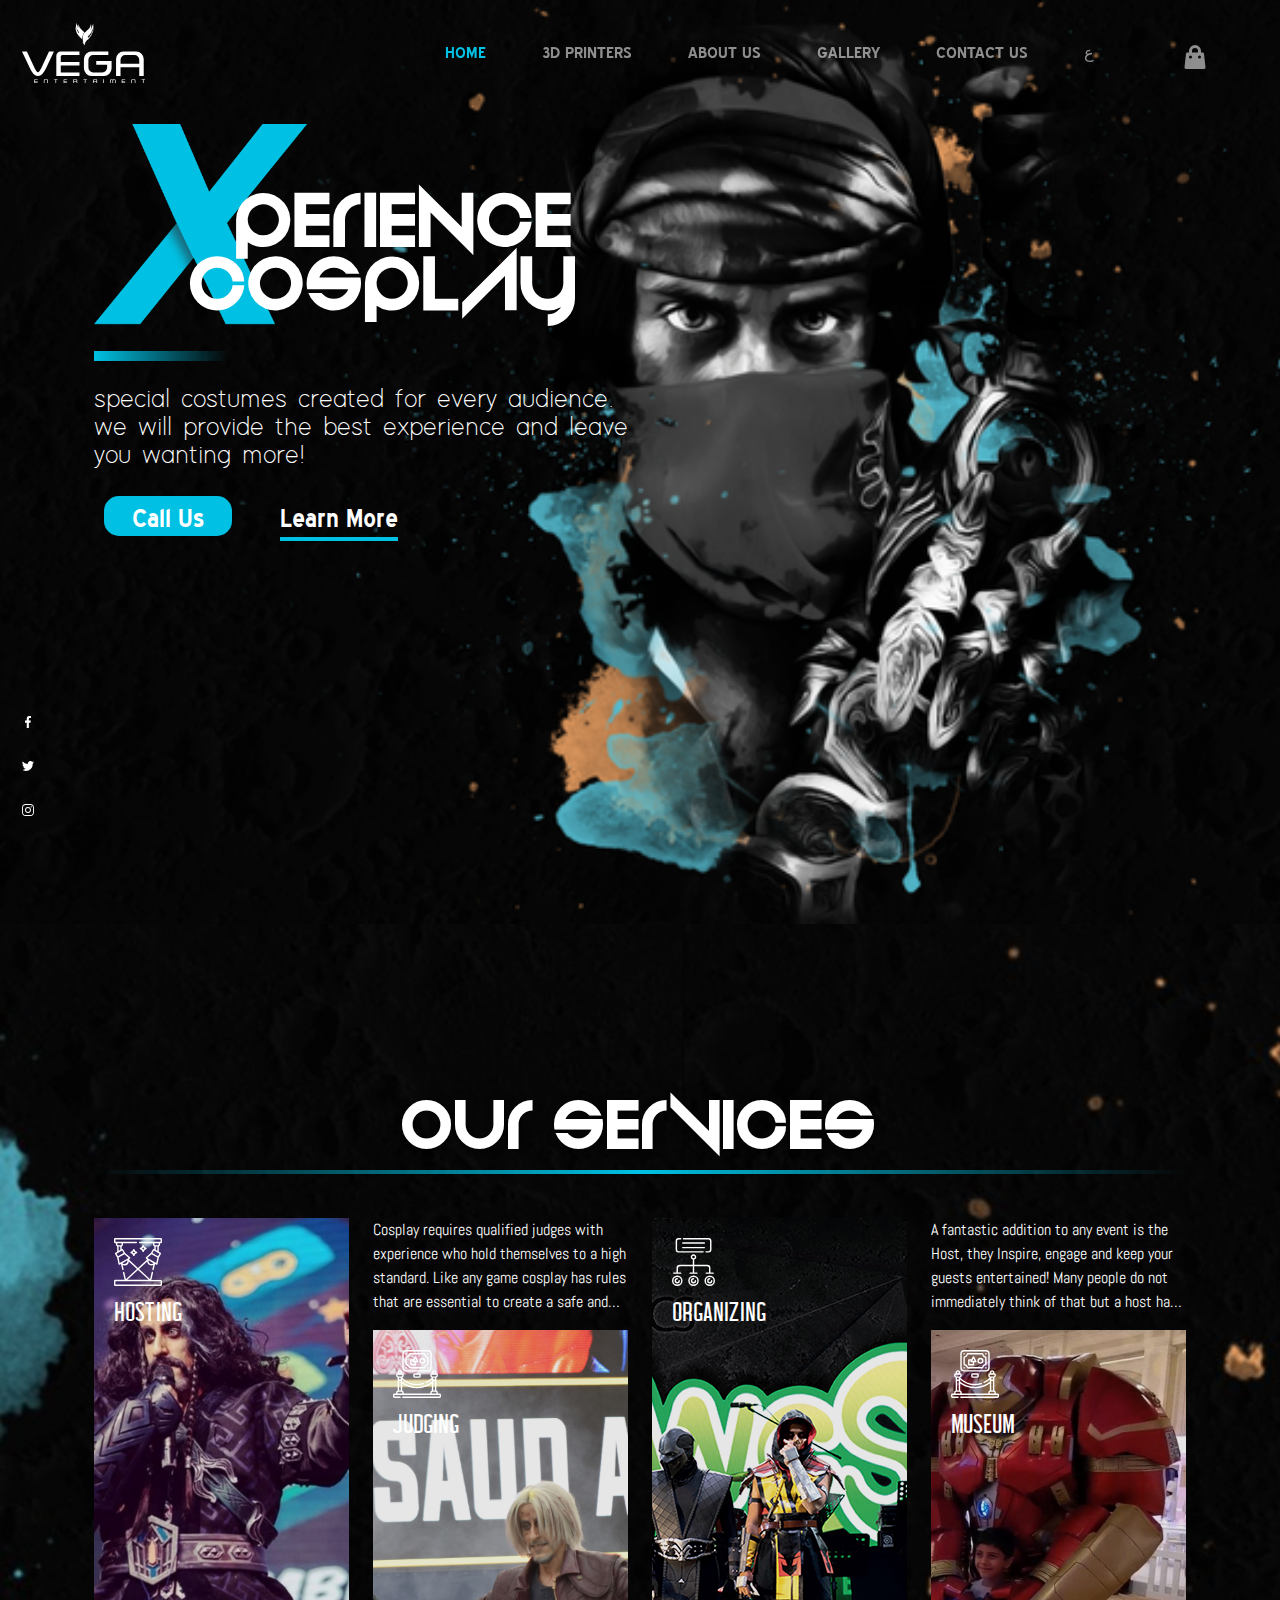
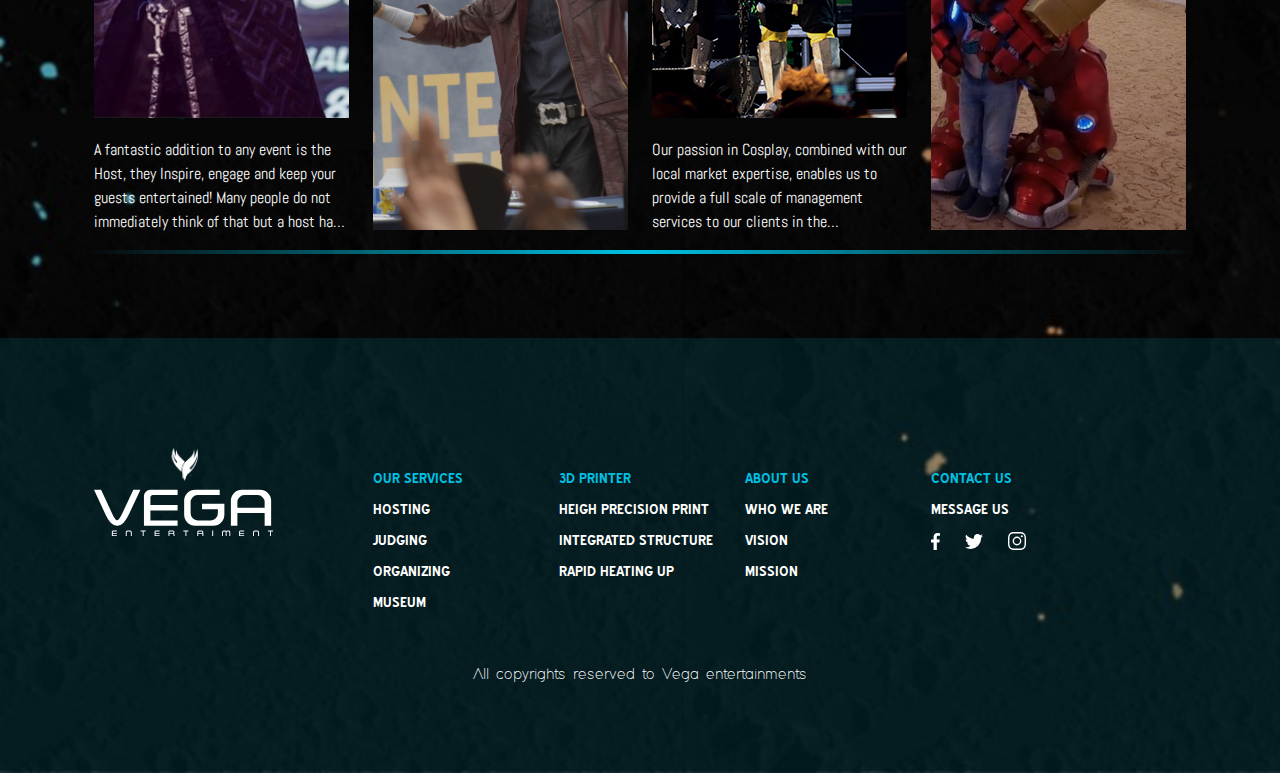
==== public/index.html @ 08ce4e53 "new updates to home page" ====
<!DOCTYPE html>
<html dir="ltr">
  <head>
    <meta charset="UTF-8" />
    <meta http-equiv="X-UA-Compatible" content="IE=edge" />
    <meta name="viewport" content="width=device-width, initial-scale=1.0" />
    <link rel="stylesheet" href="plugins/bootstrap/css/bootstrap.min.css" />
    <link rel="stylesheet" href="main.css" />
    <link rel="stylesheet" href="css/navbar.css" />
    <link rel="stylesheet" href="css/footer.css" />
    <link rel="stylesheet" href="css/home.css" />
    <title>Vega</title>
  </head>
  <body class="scrolling overflow-visible">
    <!-- <p class="test" rel="localize[title]"></p> -->
    <nav class="navbar navbar-expand-lg navbar-dark">
      <div class="container-fluid">
        <a class="navbar-brand" href="index.html">
          <img src="images/Group 75.svg" alt="Vega" />
        </a>
        <button
          class="navbar-toggler"
          type="button"
          data-bs-toggle="collapse"
          data-bs-target="#navbarNavDropdown"
          aria-controls="navbarNavDropdown"
          aria-expanded="false"
          aria-label="Toggle navigation"
        >
          <span class="navbar-toggler-icon"></span>
        </button>
        <div
          class="collapse navbar-collapse justify-content-end"
          id="navbarNavDropdown"
        >
          <ul class="navbar-nav">
            <li class="nav-item">
              <a
                rel="localize[nav.home]"
                class="nav-link active"
                aria-current="page"
                href="index.html"
                >Home</a
              >
            </li>
            <li class="nav-item">
              <a
                rel="localize[nav.printer]"
                class="nav-link"
                href="printer.html"
                >Printer</a
              >
            </li>
            <li class="nav-item">
              <a rel="localize[nav.about]" class="nav-link" href="about-us.html"
                >about</a
              >
            </li>
            <li class="nav-item">
              <a
                rel="localize[nav.gallery]"
                class="nav-link"
                href="gallery.html"
                >gallery</a
              >
            </li>
            <li class="nav-item">
              <a
                rel="localize[nav.contact]"
                class="nav-link"
                href="contact-us.html"
                >Contact us</a
              >
            </li>
            <li class="nav-item">
              <a
                rel="localize[nav.lang]"
                class="nav-link"
                onclick="toggleLang()"
                >ع</a
              >
            </li>
            <li class="nav-item">
              <div class="cart">
                <button class="cart-btn" onclick="cart.show()">
                  <span class="badge"></span>
                  <div class="icon">
                    <svg
                      xmlns="http://www.w3.org/2000/svg"
                      viewBox="0 0 20 20"
                      fill="white"
                      width="30px"
                    >
                      <path
                        fill-rule="evenodd"
                        d="M10 2a4 4 0 00-4 4v1H5a1 1 0 00-.994.89l-1 9A1 1 0 004 18h12a1 1 0 00.994-1.11l-1-9A1 1 0 0015 7h-1V6a4 4 0 00-4-4zm2 5V6a2 2 0 10-4 0v1h4zm-6 3a1 1 0 112 0 1 1 0 01-2 0zm7-1a1 1 0 100 2 1 1 0 000-2z"
                        clip-rule="evenodd"
                      />
                    </svg>
                  </div>
                </button>
                <div class="list show">
                  <ul></ul>
                </div>
              </div>
            </li>
          </ul>
        </div>
      </div>
    </nav>
    <section class="home">
      <div class="body">
        <div class="container">
          <div class="row">
            <div class="content col-md-6 col-sm-12 d-flex mt-4">
              <div class="d-flex flex-column">
                <div class="header-image">
                  <img src="images/Group 1318.svg" />
                </div>
                <p class="header-text" rel="localize[home.heroParagraph]">
                  special costumes created for every audience. we will provide
                  the best experience and leave you wanting more!
                </p>
                <div class="actions d-flex">
                  <button class="main" rel="localize[home.callUs]">
                    call us
                  </button>
                  <button class="link" rel="localize[home.learnMore]">
                    learn more
                  </button>
                </div>
              </div>
            </div>
            <div class="col-md-6 d-md-block ar-none"></div>
          </div>
        </div>
      </div>
      <div class="social d-flex flex-md-column">
        <a href="https://www.facebook.com/saud.hazzani" target="_blank">
          <img src="images/facebook (9).svg" alt="facebook" />
        </a>
        <a href="https://twitter.com/vegacosplay" target="_blank">
          <img src="images/twitter (8).svg" alt="twitter" />
        </a>
        <a href="https://www.instagram.com/vegacosplay/" target="_blank">
          <img src="images/instagram (9).svg" alt="instagram" />
        </a>
      </div>
    </section>

    <!--  -->

    <section id="services" class="services">
      <div class="container pd-t-100">
        <div class="body">
          <div class="row">
            <h1 rel="localize[services.title]" class="text-uppercase">
              OUR SERVICES
            </h1>
          </div>
          <div class="row py-4 services-grid">
            <div
              class="col-lg-3 col-md-6 col-sm-12 d-flex flex-column hosting"
              id="hosting"
            >
              <div class="service">
                <div class="header">
                  <img
                    class="main"
                    src="images/spotlight-1.svg"
                    alt="hosting"
                  />
                  <img
                    class="placeholder"
                    src="images/spotlight.svg"
                    alt="hosting"
                  />

                  <h3
                    rel="localize[services.hosting.title]"
                    class="text-uppercase"
                  >
                    hosting
                  </h3>
                </div>
              </div>
              <div class="body">
                <p rel="localize[services.hosting.body]">
                  A fantastic addition to any event is the Host, they Inspire,
                  engage and keep your guests entertained! Many people do not
                  immediately think of that but a host has practical benifts of
                  time-keeping and facilitating, they also offer advantages
                  during show delays or technical issues. On the other hand a
                  great Host will to keep the crowd excited and engaged as they
                  build suspense in anticipation for the main event.
                </p>
              </div>
            </div>
            <div
              class="
                col-lg-3 col-md-6 col-sm-12
                d-flex
                flex-column flex-md-column-reverse
                judging
              "
              id="judging"
            >
              <div class="service">
                <div class="header">
                  <img class="main" src="images/painting-1.svg" alt="judging" />
                  <img
                    class="placeholder"
                    src="images/painting.svg"
                    alt="judging"
                  />
                  <h3
                    rel="localize[services.judging.title]"
                    class="text-uppercase"
                  >
                    JUDGING
                  </h3>
                </div>
              </div>
              <div class="body">
                <p rel="localize[services.judging.body]">
                  Cosplay requires qualified judges with experience who hold
                  themselves to a high standard. Like any game cosplay has rules
                  that are essential to create a safe and fair atmosphere during
                  competitions, this will help inspire passion to a generation
                  of Cosplayers and fans who honor the game and enjoy it
                </p>
              </div>
            </div>
            <div
              class="col-lg-3 col-md-6 col-sm-12 d-flex flex-column organizing"
              id="organizing"
            >
              <div class="service">
                <div class="header">
                  <img
                    class="main"
                    src="images/structure-1.svg"
                    alt="organizing"
                  />
                  <img
                    class="placeholder"
                    src="images/structure.svg"
                    alt="organizing"
                  />
                  <h3
                    rel="localize[services.organizing.title]"
                    class="text-uppercase"
                  >
                    organizing
                  </h3>
                </div>
              </div>
              <div class="body">
                <p rel="localize[services.organizing.body]">
                  Our passion in Cosplay, combined with our local market
                  expertise, enables us to provide a full scale of management
                  services to our clients in the entertainment industry From
                  event planning , or stage production VE team will to handle
                  every logistical element of your event , and serve as the
                  conceptual and visual event designer to handle all stage
                  aspects. Therefore, we handle and orchestrate the planning,
                  production and design elements.
                </p>
              </div>
            </div>
            <div
              class="
                col-lg-3 col-md-6 col-sm-12
                d-flex
                flex-column flex-md-column-reverse
                museum
              "
              id="museum"
            >
              <div class="service">
                <div class="header">
                  <img class="main" src="images/painting-1.svg" alt="museum" />
                  <img
                    class="placeholder"
                    src="images/painting.svg"
                    alt="museum"
                  />
                  <h3
                    rel="localize[services.museum.title]"
                    class="text-uppercase"
                  >
                    museum
                  </h3>
                </div>
              </div>
              <div class="body">
                <p rel="localize[services.museum.body]">
                  A fantastic addition to any event is the Host, they Inspire,
                  engage and keep your guests entertained! Many people do not
                  immediately think of that but a host has practical benifts of
                  time-keeping and facilitating, they also offer advantages
                  during show delays or technical issues. On the other hand a
                  great Host will to keep the crowd excited and engaged as they
                  build suspense in anticipation for the main event.
                </p>
              </div>
            </div>
          </div>
        </div>
      </div>
    </section>

    <!--  -->

    <footer>
      <div class="container">
        <div class="row">
          <div class="col-md-3 col-sm-6" style="z-index: 2">
            <img src="images/Group 75.svg" alt="vega" />
          </div>
          <div class="col-md-2 col-sm-6">
            <div class="d-flex flex-column">
              <a
                rel="localize[footer.services]"
                class="header"
                href="/index.html#services"
                >services</a
              >
              <a rel="localize[footer.hosting]" href="/index.html#hosting"
                >hosting</a
              >
              <a rel="localize[footer.judging]" href="/index.html#judging"
                >judging</a
              >
              <a rel="localize[footer.organizing]" href="/index.html#organizing"
                >organizing</a
              >
              <a rel="localize[footer.museum]" href="/index.html#museum"
                >museum</a
              >
            </div>
          </div>
          <div class="col-md-2 col-sm-6">
            <div class="d-flex flex-column">
              <a
                rel="localize[footer.printer]"
                class="header"
                href="/printer.html"
                >printer</a
              >
              <a rel="localize[footer.printerHd]" href="/printer.html#print"
                >print</a
              >
              <a
                rel="localize[footer.integrated]"
                href="/printer.html#structure"
                >integrated structure</a
              >
              <a rel="localize[footer.rapid]" href="/printer.html#heating"
                >rapid heating up</a
              >
            </div>
          </div>
          <div class="col-md-2 col-sm-6">
            <div class="d-flex flex-column">
              <a
                rel="localize[footer.about]"
                class="header"
                href="/about-us.html"
                >about us</a
              >
              <a rel="localize[footer.whoWeAre]" href="/about-us.html#who"
                >who we are</a
              >
              <a rel="localize[footer.vision]" href="/about-us.html#vision"
                >vision</a
              >
              <a rel="localize[footer.mission]" href="/about-us.html#mission"
                >mission</a
              >
            </div>
          </div>
          <div class="col-md-2 col-sm-6">
            <div class="d-flex flex-column">
              <a
                rel="localize[footer.contact]"
                class="header"
                href="/contact-us.html"
                >contact</a
              >
              <a rel="localize[footer.message]" href="/contact-us.html#message"
                >message</a
              >
              <div class="social d-flex">
                <a href="https://www.facebook.com/saud.hazzani" target="_blank">
                  <img src="images/facebook (9).svg" alt="facebook" />
                </a>
                <a href="https://twitter.com/vegacosplay" target="_blank">
                  <img src="images/twitter (8).svg" alt="twitter" />
                </a>
                <a
                  href="https://www.instagram.com/vegacosplay/"
                  target="_blank"
                >
                  <img src="images/instagram (9).svg" alt="instagram" />
                </a>
              </div>
            </div>
          </div>
        </div>
        <div class="row copytight">
          <p rel="localize[footer.copyrights]">
            All copyright reserved to Vega entertainments
          </p>
        </div>
      </div>
    </footer>
    <script src="plugins/bootstrap/js/bootstrap.min.js"></script>
    <script src="plugins/jquery/js/jquery.min.js"></script>
    <script src="plugins/jquery/js/jquery.localize.min.js"></script>
    <script src="main.js"></script>
    <script src="javascript/cart.js"></script>
    <script src="javascript/contact.js"></script>
  </body>
</html>
---- public/main.css ----
@font-face {
  font-family: "babyBlue";
  src: url(fonts/baby_blues/Baby\ Blues.otf);
}
@font-face {
  font-family: "a-space";
  src: url(fonts/a_space/A-Space\ Regular\ Demo.otf);
}
@font-face {
  font-family: "adam";
  src: url(fonts/adam/Adam-Medium.ttf);
}
@font-face {
  font-family: "adam-bold";
  src: url(fonts/adam/Adam-Bold.ttf);
}

@font-face {
  font-family: "bustan";
  src: url(fonts/bustan-bold.ttf);
}

@font-face {
  font-family: "pfdin";
  src: url(fonts/pfdintextuniversal-regular.otf);
}

@font-face {
  font-family: "atie";
  src: url(fonts/And_Then_It_Ends.otf);
}

@font-face {
  font-family: "atie";
  src: url(fonts/And_Then_It_Ends.otf);
}

@font-face {
  font-family: "bhigh";
  src: url(fonts/blue_highway/blue\ highway\ bd.ttf);
}

@font-face {
  font-family: "abel";
  src: url(fonts/Abel-Regular.ttf);
}

:root {
  --primary: #00c1e3;
  --primary05: #00c1e31e;
  --primary00: #00c1e300;
  --surface: #000000;
  --onSurface: #ffffffbf;
  --onSurface2: #ffffffff;
  --mark: #fcac6a;
}
* {
  max-width: 100%;
}
body {
  background: url("./images/Group\ 139.jpg");
  background-size: cover;
  color: white;
  font-family: "adam";
  overflow-x: hidden;
  scroll-padding-top: 100px;
}

[dir="rtl"] body {
  font-family: "pfdin";
}

a,
a:hover {
  color: var(--onSurface);
}
.active {
  color: var(--primary) !important;
}
h1,
h2,
h3,
h4,
h5,
h6 {
  text-transform: uppercase;
}
.btn-primary {
  background-color: var(--primary) !important;
  color: var(--surface) !important;
}
.p {
  font-size: 18px;
}
input,
textarea {
  border-radius: 0 !important;
  outline: none !important;
  border: 2px solid var(--primary) !important;
  background-color: transparent !important;
  color: var(--onSurface) !important;
  padding: 5px;
}
.form-control:focus {
  box-shadow: none !important;
}
button {
  border: none !important;
  height: 40px !important;
  font-family: "adam-bold";
}
[dir="rtl"] button {
  font-family: "pfdin";
}

.pd-t-100 {
  padding-top: 100px;
}
.background {
  height: 100%;
  width: 100vw;
  position: absolute;
}
.background::after {
  content: "";
  position: absolute;
  left: 0;
  top: 0;
  width: 100%;
  height: 100%;
  z-index: 2;
}
.background.overlay::after {
  background-color: rgba(0, 0, 0, 0.7);
}
.background.overlay-dark::after {
  background-color: rgba(0, 0, 0, 0.95);
}
.background.overlay-light::after {
  background-color: rgba(0, 0, 0, 0.5);
}
.background .background-img {
  width: 100%;
  height: 100%;
  object-fit: cover;
  z-index: 1;
}

.solid {
  background-color: var(--surface) !important;
}
a {
  cursor: pointer;
}

html[dir="rtl"] .rtl-image {
  transform: rotatey(180deg);
}

.row {
  margin: 0 auto;
}

[dir="ltr"] .en-none {
  display: none !important;
}

[dir="rtl"] .ar-none {
  display: none !important;
}

/* #instafeed {
  --bs-gutter-x: 1.5rem;
  --bs-gutter-y: 0;
  display: flex;
  flex-wrap: wrap;
}

#instafeed > * {
  flex-shrink: 0;
  width: 100%;
  max-width: 100%;
  padding-right: calc(var(--bs-gutter-x) / 2);
  padding-left: calc(var(--bs-gutter-x) / 2);
  margin-top: var(--bs-gutter-y);
} */

button {
  color: white;
  text-transform: capitalize;
  padding: 5px 28px;
  font-size: 24px;
  margin: 10px;
  font-family: "bhigh";
}

@media screen and (max-width: 768px) {
  button {
    color: white;
    text-transform: capitalize;
    padding: 5px 14px;
    font-size: 24px;
    margin: 0 4px;
  }
}

button.main {
  background-color: var(--primary);
  border-radius: 15px;
}

button.link {
  background-color: transparent;
}

button.link::after {
  content: "";
  display: block;
  width: 100%;
  height: 4px;
  background: var(--primary);
}
---- public/css/navbar.css ----
.navbar {
  position: fixed !important;
  left: 0;
  width: 100%;
  background-color: transparent;
  position: relative;
  z-index: 99999;
}
@media (max-width: 991px) {
  .navbar {
    background-color: var(--surface);
  }
}
.navbar img {
  height: 80px;
  width: 180px;
  object-fit: contain;
  object-position: left;
  padding: 10px;
}
.navbar .nav-item {
  text-transform: uppercase;
  font-family: "bhigh";
  margin: 0 20px;
  display: flex;
  justify-content: center;
  align-items: center;
}
[dir="rtl"] .navbar .nav-item {
  font-family: "pfdin";
}

button.cart-btn {
  background: none;
}

/* cart button */
.cart .cart-btn {
  position: relative;
}
.cart .cart-btn .icon {
  opacity: 0.55;
}
.cart .cart-btn .icon:hover {
  opacity: 0.75;
}
.cart .cart-btn span.badge {
  background-color: var(--primary);
  position: absolute;
  top: 0;
  right: -5px;
}

/* list */
.cart .list {
  visibility: hidden;
  opacity: 0;
  position: absolute;
  top: 80px;
  right: 25px;
  display: flex;
  flex-direction: column;
}
.cart .list.show {
  visibility: visible;
  opacity: 1;
}
.cart .list ul {
  list-style-type: none;
  padding: 0;
  margin: 0;
  border-radius: 5px;
  overflow: hidden;
}
.cart .list ul li.item {
  background-color: var(--primary);
  padding: 2px 25px;
  display: flex;
  align-items: center;
  justify-content: space-between;
  cursor: default;
}
.cart .list ul li.item:hover {
  background-color: var(--mark);
}
.cart .list ul li.item p {
  margin: 0;
}
.cart .list ul li.item .remove {
  background: none;
  padding: 0;
  color: white;
  margin-left: 20px;
}
.cart .list ul li.item.checkout {
  background-color: white;
}
.cart .list button.checkout {
  color: var(--mark);
  background: none;
  width: 100%;
}
---- public/css/footer.css ----
footer {
  position: relative;
  min-height: 300px;
  padding: 30px 0;
}
footer .background-img {
  object-position: right bottom;
}
footer a {
  color: var(--onSurface2);
  text-transform: uppercase;
  font-size: 14px;
  z-index: 9;
  font-family: "bhigh";
  font-weight: 400;
  text-decoration: none;
  margin-bottom: 10px;
}
[dir="rtl"] footer a {
  font-family: "pfdin";
}
footer a:hover {
  color: var(--onSurface2);
  text-decoration: underline;
}
footer .header,
footer .header:hover {
  color: var(--primary);
  margin-top: 20px;
}

footer .social > * {
  margin-right: 25px;
}

footer {
  display: flex;
  flex-direction: column;
  background-color: var(--primary05);
}

footer .container {
  margin-top: 80px;
}

footer .copytight {
  margin: 40px 0;
}
footer .copytight p {
  text-align: center;
}
---- public/css/home.css ----
/* ********************************************************** */

section.home {
  position: relative;
  min-height: 100vh;
  background-image: url(../images/homebg.png);
  background-position-x: -150px;
  background-size: cover;
  background-position-y: center;
  background-position-x: 46%;
  background-repeat: no-repeat;
}

section.home .body {
  padding-top: 100px;
  position: relative;
  z-index: 3;
}

section.home .body .content {
  min-height: calc(100vh - 100px);
}

section.home .body .home-person {
  height: calc(100vh - 100px);
  object-fit: cover;
}

section.home .body h1 {
  color: white;
  font-family: "atie";
  text-transform: uppercase;
  font-size: 28px;
  margin-bottom: 20px;
}

[dir="rtl"] section.home .body h1 {
  font-family: "bustan";
}

@media (min-width: 768px) {
  section.home .body h1 {
    font-size: 38px;
  }
}

@media (min-width: 1400px) {
  section.home .body h1 {
    font-size: 72px;
  }
}

.input-group-append .input-group-append {
  padding: 15px;
  height: auto !important;
  line-height: 1 !important;
}

section.home .social {
  position: absolute;
  bottom: 10%;
  left: var(--bs-gutter-x, 0.75rem);
  z-index: 4;
}

section.home .social a {
  margin: 10px;
}

section.home .social img {
  width: 12px;
  height: 12px;
  object-fit: contain;
  /* padding: 10px 0; */
}

section.home .gotoNext {
  z-index: 2;
  margin: 0 auto;
  display: flex;
  position: absolute;
  bottom: 0;
  left: 0;
  right: 0;
  display: flex;
  align-items: center;
  flex-flow: column;
  z-index: 4;
  cursor: pointer;
  margin-bottom: 0px;
}

section.home .gotoNext h5 {
  font-family: "adam-bold";
  text-transform: uppercase;
  font-size: 20px;
  font-weight: 400;
  color: var(--onSurface2);
  margin-bottom: 0px;
}

[dir="rtl"] section.home .gotoNext h5 {
  font-family: "pfdin";
}

section.home .gotoNext img {
  width: 48px;
  object-fit: contain;
}

/* ************************************************************* */

section.services {
  position: relative;
  /* min-height: 150vh; */
  /* background-image: url("../images/Group\ 139.jpg");
  background-size: cover;
  background-position: center;
  background-repeat: no-repeat; */
}

section.services .body {
  z-index: 4;
  position: relative;
}

section.services .body h1 {
  color: var(--onSurface2);
  font-family: "atie";
  text-transform: uppercase;
  font-size: 38px;
  margin-bottom: 20px;
  text-shadow: 2px 0px 8px rgb(0 0 0 / 60%);
  text-align: center;
}
section.services .body h1::after {
  content: "";
  display: block;
  width: 100%;
  height: 4px;
  background: var(--primary);
  background: linear-gradient(
    90deg,
    var(--primary00) 0%,
    var(--primary) 50%,
    var(--primary00) 100%
  );
}

[dir="rtl"] section.services .body h1 {
  font-family: "bustan";
}

@media (min-width: 768px) {
  section.services .body h1 {
    font-size: 72px;
  }
}

@media (min-width: 1400px) {
  section.services .body h1 {
    font-size: 100px;
  }
}

section.services .service {
  padding: 20px;
  position: relative;
  height: 500px;
  margin-bottom: 20px;
  background-color: black;
  display: flex;
  flex-direction: column;
  justify-content: space-between;
}

section.services .service .header {
  z-index: 2;
  position: relative;
}

section.services .hosting .service::before {
  background-image: url("../images/hosting.png");
  opacity: 0.9;
}

/*  */

section.services .judging .service::before {
  background-image: url("../images/Judging.JPG");
  opacity: 0.9;
}

/*  */

section.services .organizing .service::before {
  background-image: url("../images/organizing.png");
  opacity: 0.9;
}

/*  */

section.services .museum .service::before {
  background-image: url("../images/museum.jpeg");
  background-position-x: right;
  opacity: 0.9;
}

/*  */

section.services .service::before {
  background-position: center;
  background-repeat: no-repeat;
  background-size: cover;
}

section.services .service::before {
  transition: all 0.5s ease;
  content: "";
  position: absolute;
  opacity: 0.95;
  height: 100%;
  width: 100%;
  top: 0;
  left: 0;
}

/*  */

section.services .service p {
  line-height: 1.25;
  overflow: hidden;
  font-weight: 600;
}
[dir="rtl"] section.services .service p {
  font-weight: normal;
}

section.services .service a {
  color: white;
  text-decoration: underline;
  text-transform: uppercase;
  padding: 0 !important;
  font-weight: 600;
}

section.services .service h3 {
  margin-top: 10px;
  font-family: "babyBlue";
  text-transform: uppercase;
}
[dir="rtl"] section.services .service h3 {
  font-family: "pfdin";
}
section.services .service:hover .placeholder {
  display: block;
}

section.services .service:hover .main {
  display: none;
}

section.services .service .placeholder {
  display: none;
}

section.services .service:hover h3 {
  color: var(--primary);
}

/*Toggle scroll*/
.overflow-hidden {
  overflow-y: hidden;
}

.overflow-visible {
  overflow-y: visible;
}

body {
  overflow-y: hidden;
}

/*  */

@-webkit-keyframes ani-mouse {
  0% {
    opacity: 1;
    top: 29%;
  }

  15% {
    opacity: 1;
    top: 50%;
  }

  50% {
    opacity: 0;
    top: 50%;
  }

  100% {
    opacity: 0;
    top: 29%;
  }
}

@-moz-keyframes ani-mouse {
  0% {
    opacity: 1;
    top: 29%;
  }

  15% {
    opacity: 1;
    top: 50%;
  }

  50% {
    opacity: 0;
    top: 50%;
  }

  100% {
    opacity: 0;
    top: 29%;
  }
}

@keyframes ani-mouse {
  0% {
    opacity: 1;
    top: 29%;
  }

  15% {
    opacity: 1;
    top: 50%;
  }

  50% {
    opacity: 0;
    top: 50%;
  }

  100% {
    opacity: 0;
    top: 29%;
  }
}

.scroll-btn {
  display: block;
  text-align: center;
}

.scroll-btn > * {
  display: inline-block;
  line-height: 18px;
  font-size: 13px;
  font-weight: normal;
  color: #7f8c8d;
  color: #ffffff;
  font-family: "proxima-nova", "Helvetica Neue", Helvetica, Arial, sans-serif;
  letter-spacing: 2px;
}

.scroll-btn > *:hover,
.scroll-btn > *:focus,
.scroll-btn > *.active {
  color: #ffffff;
}

.scroll-btn > *:hover,
.scroll-btn > *:focus,
.scroll-btn > *:active,
.scroll-btn > *.active {
  opacity: 0.8;
  filter: alpha(opacity=80);
}

.scroll-btn .mouse {
  position: relative;
  display: block;
  width: 35px;
  height: 55px;
  margin: 0 auto 5px;
  -webkit-box-sizing: border-box;
  -moz-box-sizing: border-box;
  box-sizing: border-box;
  border: 3px solid white;
  border-radius: 23px;
}

.scroll-btn .mouse > * {
  position: absolute;
  display: block;
  top: 29%;
  left: 50%;
  width: 8px;
  height: 8px;
  margin: -4px 0 0 -4px;
  background: white;
  border-radius: 50%;
  -webkit-animation: ani-mouse 2.5s linear infinite;
  -moz-animation: ani-mouse 2.5s linear infinite;
  animation: ani-mouse 2.5s linear infinite;
}

.scroll-btn p {
  margin-bottom: 0px;
}

.home .input-group > .form-control,
.home .input-group > .form-select {
  flex: 1 1 auto;
}

.home form p {
  margin-bottom: 5px;
  font-size: 18px;
  font-weight: 600;
}

.header-image img {
  width: 90%;
}

.header-image::after {
  content: "";
  display: block;
  width: 25%;
  height: 10px;
  margin: 25px 0;
  background: linear-gradient(to right, var(--primary), var(--primary00));
}

.header-text {
  font-size: 26px;
  line-height: normal;
}

@media (max-width: 768px) {
  .flex-end-xs {
    align-items: flex-end;
  }

  .left-header {
    text-align: left;
  }

  .justify-content-end-xs {
    justify-content: flex-end;
  }
}

.services {
  padding: 60px 0;
}

.services-grid::after {
  content: "";
  display: block;
  width: 100%;
  height: 4px;
  background: var(--primary);
  background: linear-gradient(
    90deg,
    var(--primary00) 0%,
    var(--primary) 50%,
    var(--primary00) 100%
  );
}

section.services .body p {
  overflow: hidden;
  text-overflow: ellipsis;
  display: -webkit-box;
  -webkit-line-clamp: 4;
  -webkit-box-orient: vertical;
  font-family: "abel";
}

[dir="rtl"] section.services .body p {
  font-family: "pfdin";
}
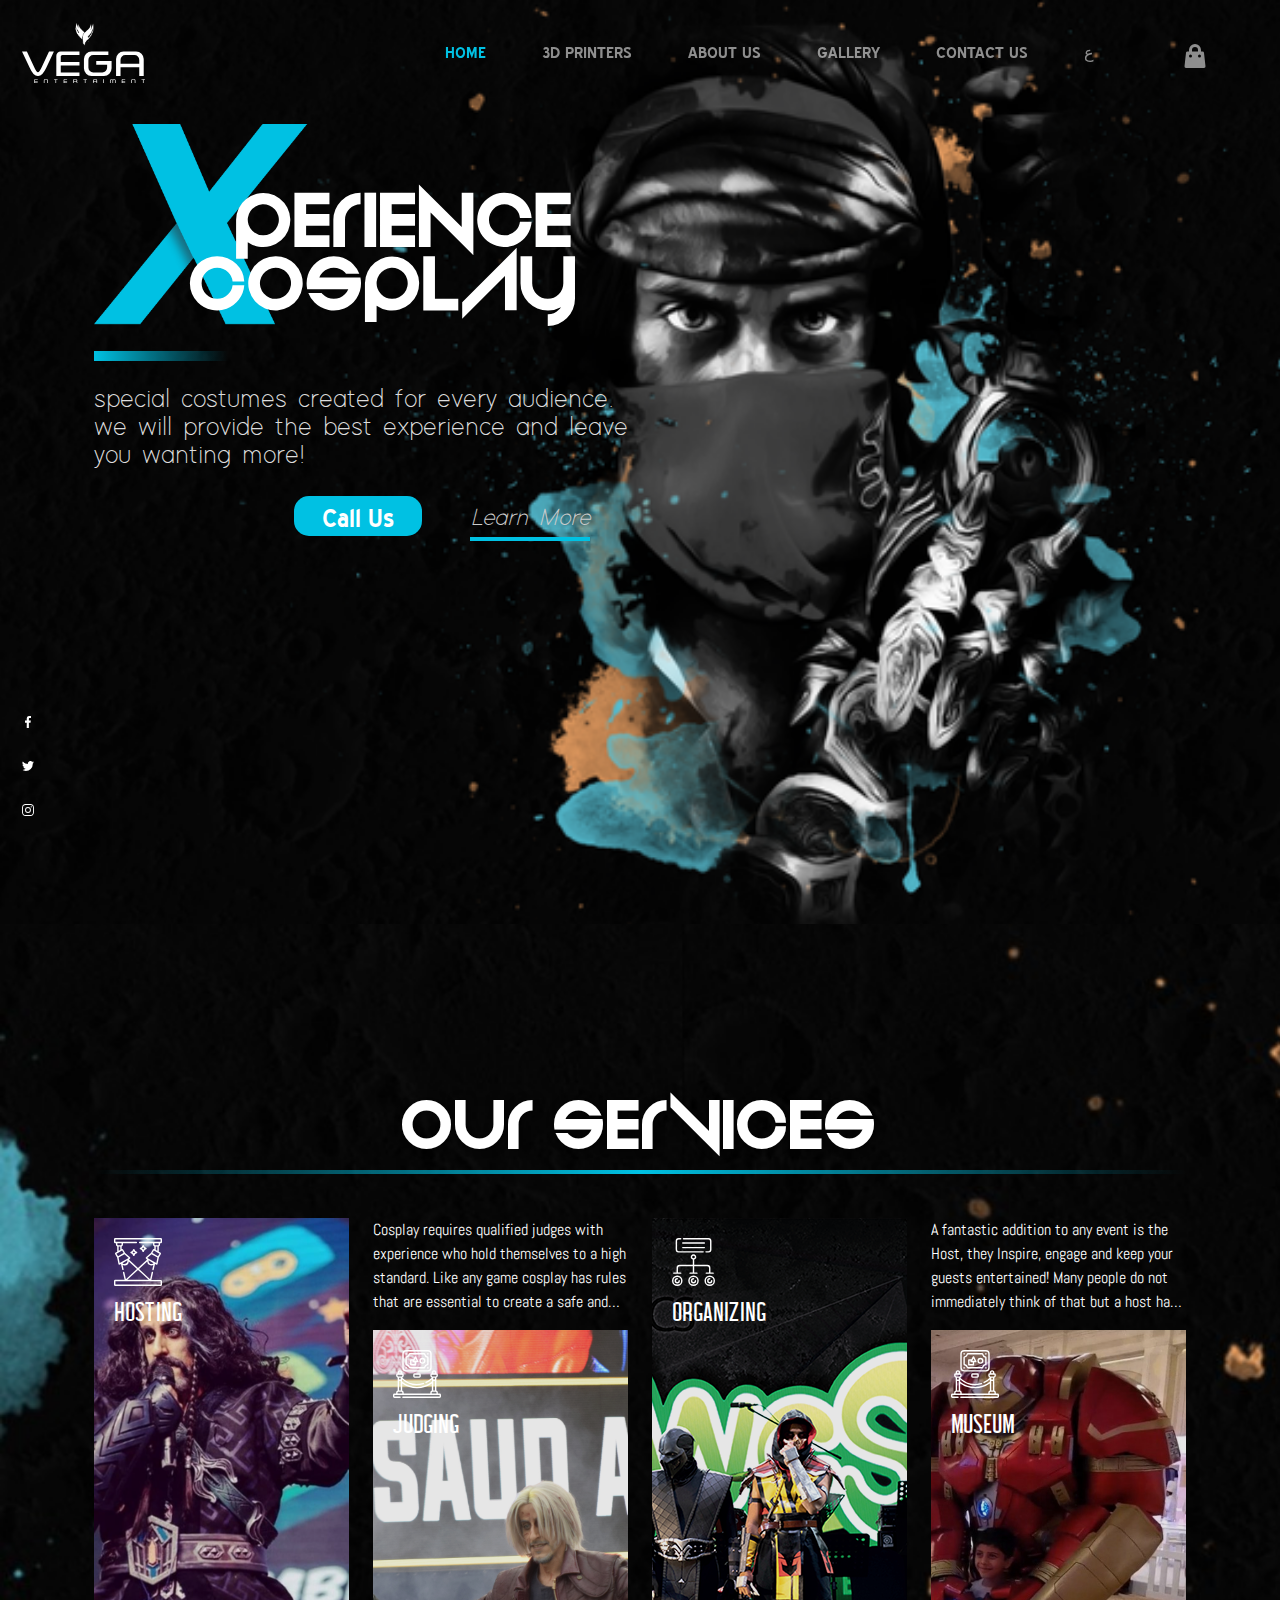
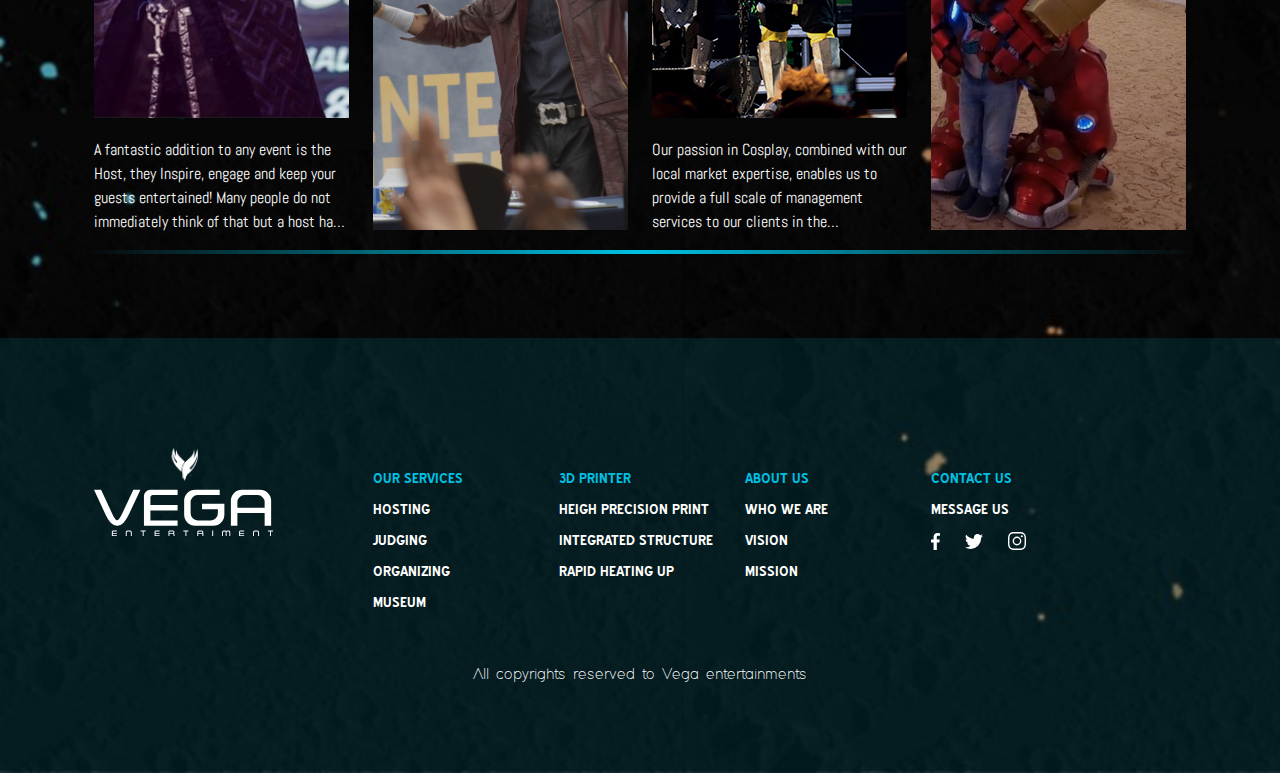
==== commit 366bf866: "new updates" ====
--- a/public/index.html
+++ b/public/index.html
@@ -121,7 +121,7 @@
                   special costumes created for every audience. we will provide
                   the best experience and leave you wanting more!
                 </p>
-                <div class="actions d-flex">
+                <div class="actions d-flex justify-content-end">
                   <button class="main" rel="localize[home.callUs]">
                     call us
                   </button>
--- a/public/main.css
+++ b/public/main.css
@@ -97,9 +97,8 @@
   border-radius: 0 !important;
   outline: none !important;
   border: 2px solid var(--primary) !important;
-  background-color: transparent !important;
-  color: var(--onSurface) !important;
   padding: 5px;
+  font-family: "adam-bold";
 }
 .form-control:focus {
   box-shadow: none !important;
@@ -191,7 +190,6 @@
   padding: 5px 28px;
   font-size: 24px;
   margin: 10px;
-  font-family: "bhigh";
 }
 
 @media screen and (max-width: 768px) {
@@ -207,10 +205,14 @@
 button.main {
   background-color: var(--primary);
   border-radius: 15px;
+  font-family: "bhigh";
 }
 
 button.link {
   background-color: transparent;
+  font-style: italic;
+  font-family: "adam";
+  color: #ccc;
 }
 
 button.link::after {
@@ -220,3 +222,7 @@
   height: 4px;
   background: var(--primary);
 }
+
+span.marker {
+  background-color: #131313;
+}
--- a/public/css/home.css
+++ b/public/css/home.css
@@ -438,6 +438,7 @@
 .header-text {
   font-size: 26px;
   line-height: normal;
+  color: #ddd;
 }
 
 @media (max-width: 768px) {
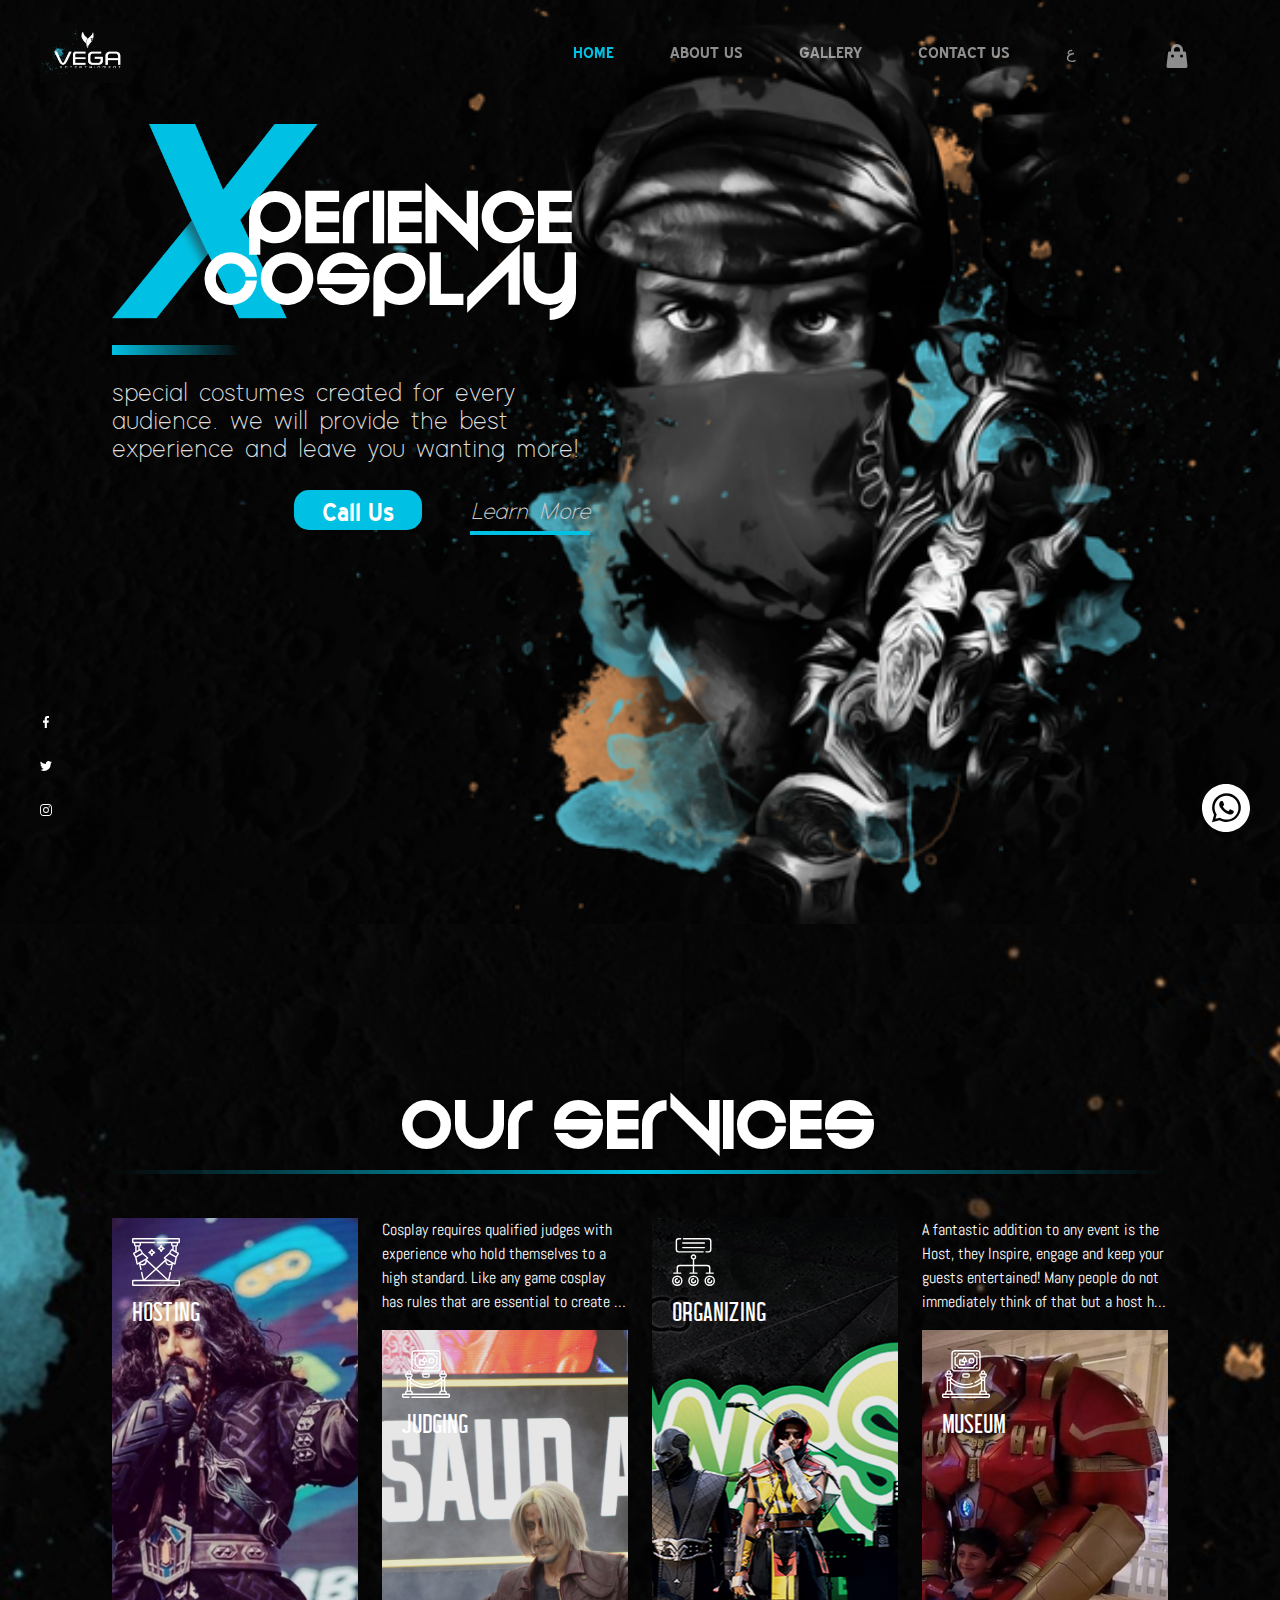
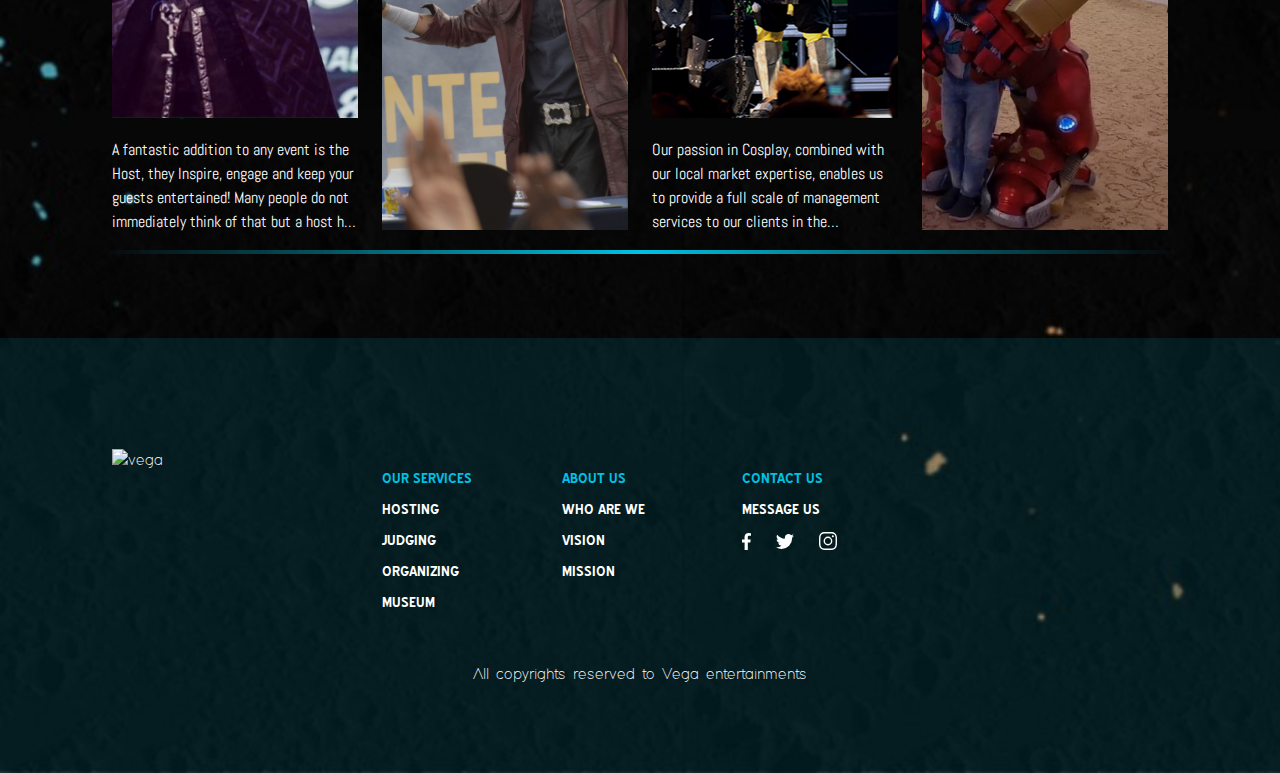
==== commit 01648d34: "edits" ====
--- a/public/index.html
+++ b/public/index.html
@@ -16,7 +16,7 @@
     <nav class="navbar navbar-expand-lg navbar-dark">
       <div class="container-fluid">
         <a class="navbar-brand" href="index.html">
-          <img src="images/Group 75.svg" alt="Vega" />
+          <img src="images/logo.jpg" alt="Vega" />
         </a>
         <button
           class="navbar-toggler"
@@ -43,14 +43,7 @@
                 >Home</a
               >
             </li>
-            <li class="nav-item">
-              <a
-                rel="localize[nav.printer]"
-                class="nav-link"
-                href="printer.html"
-                >Printer</a
-              >
-            </li>
+        
             <li class="nav-item">
               <a rel="localize[nav.about]" class="nav-link" href="about-us.html"
                 >about</a
@@ -122,9 +115,12 @@
                   the best experience and leave you wanting more!
                 </p>
                 <div class="actions d-flex justify-content-end">
+                  <a href="eventName.html">
                   <button class="main" rel="localize[home.callUs]">
+                
                     call us
                   </button>
+                </a>
                   <button class="link" rel="localize[home.learnMore]">
                     learn more
                   </button>
@@ -134,6 +130,11 @@
             <div class="col-md-6 d-md-block ar-none"></div>
           </div>
         </div>
+      </div>
+      <div class="whatsapp">
+        <a target="_blank" href="https://wa.me/+201123883556"
+          ><img src="images/whatsapp.svg" alt=""
+        /></a>
       </div>
       <div class="social d-flex flex-md-column">
         <a href="https://www.facebook.com/saud.hazzani" target="_blank">
@@ -316,7 +317,7 @@
       <div class="container">
         <div class="row">
           <div class="col-md-3 col-sm-6" style="z-index: 2">
-            <img src="images/Group 75.svg" alt="vega" />
+            <img src="images/group 75.svg" alt="vega" />
           </div>
           <div class="col-md-2 col-sm-6">
             <div class="d-flex flex-column">
@@ -340,27 +341,7 @@
               >
             </div>
           </div>
-          <div class="col-md-2 col-sm-6">
-            <div class="d-flex flex-column">
-              <a
-                rel="localize[footer.printer]"
-                class="header"
-                href="/printer.html"
-                >printer</a
-              >
-              <a rel="localize[footer.printerHd]" href="/printer.html#print"
-                >print</a
-              >
-              <a
-                rel="localize[footer.integrated]"
-                href="/printer.html#structure"
-                >integrated structure</a
-              >
-              <a rel="localize[footer.rapid]" href="/printer.html#heating"
-                >rapid heating up</a
-              >
-            </div>
-          </div>
+ 
           <div class="col-md-2 col-sm-6">
             <div class="d-flex flex-column">
               <a
--- a/public/main.css
+++ b/public/main.css
@@ -43,6 +43,11 @@
 @font-face {
   font-family: "abel";
   src: url(fonts/Abel-Regular.ttf);
+}
+
+@font-face {
+  font-family: "tiwa";
+  src: url(fonts/This\ is\ who\ we\ are.ttf);
 }
 
 :root {
@@ -53,6 +58,7 @@
   --onSurface: #ffffffbf;
   --onSurface2: #ffffffff;
   --mark: #fcac6a;
+  --bs-gutter-x: 30px;
 }
 * {
   max-width: 100%;
@@ -226,3 +232,7 @@
 span.marker {
   background-color: #131313;
 }
+
+.blue {
+  color: var(--primary);
+}
--- a/public/css/home.css
+++ b/public/css/home.css
@@ -485,3 +485,13 @@
 [dir="rtl"] section.services .body p {
   font-family: "pfdin";
 }
+
+.whatsapp {
+  position: absolute;
+  bottom: 10%;
+  right: var(--bs-gutter-x, 0.75rem);
+  z-index: 4;
+}
+.whatsapp img {
+  width: 48px;
+}
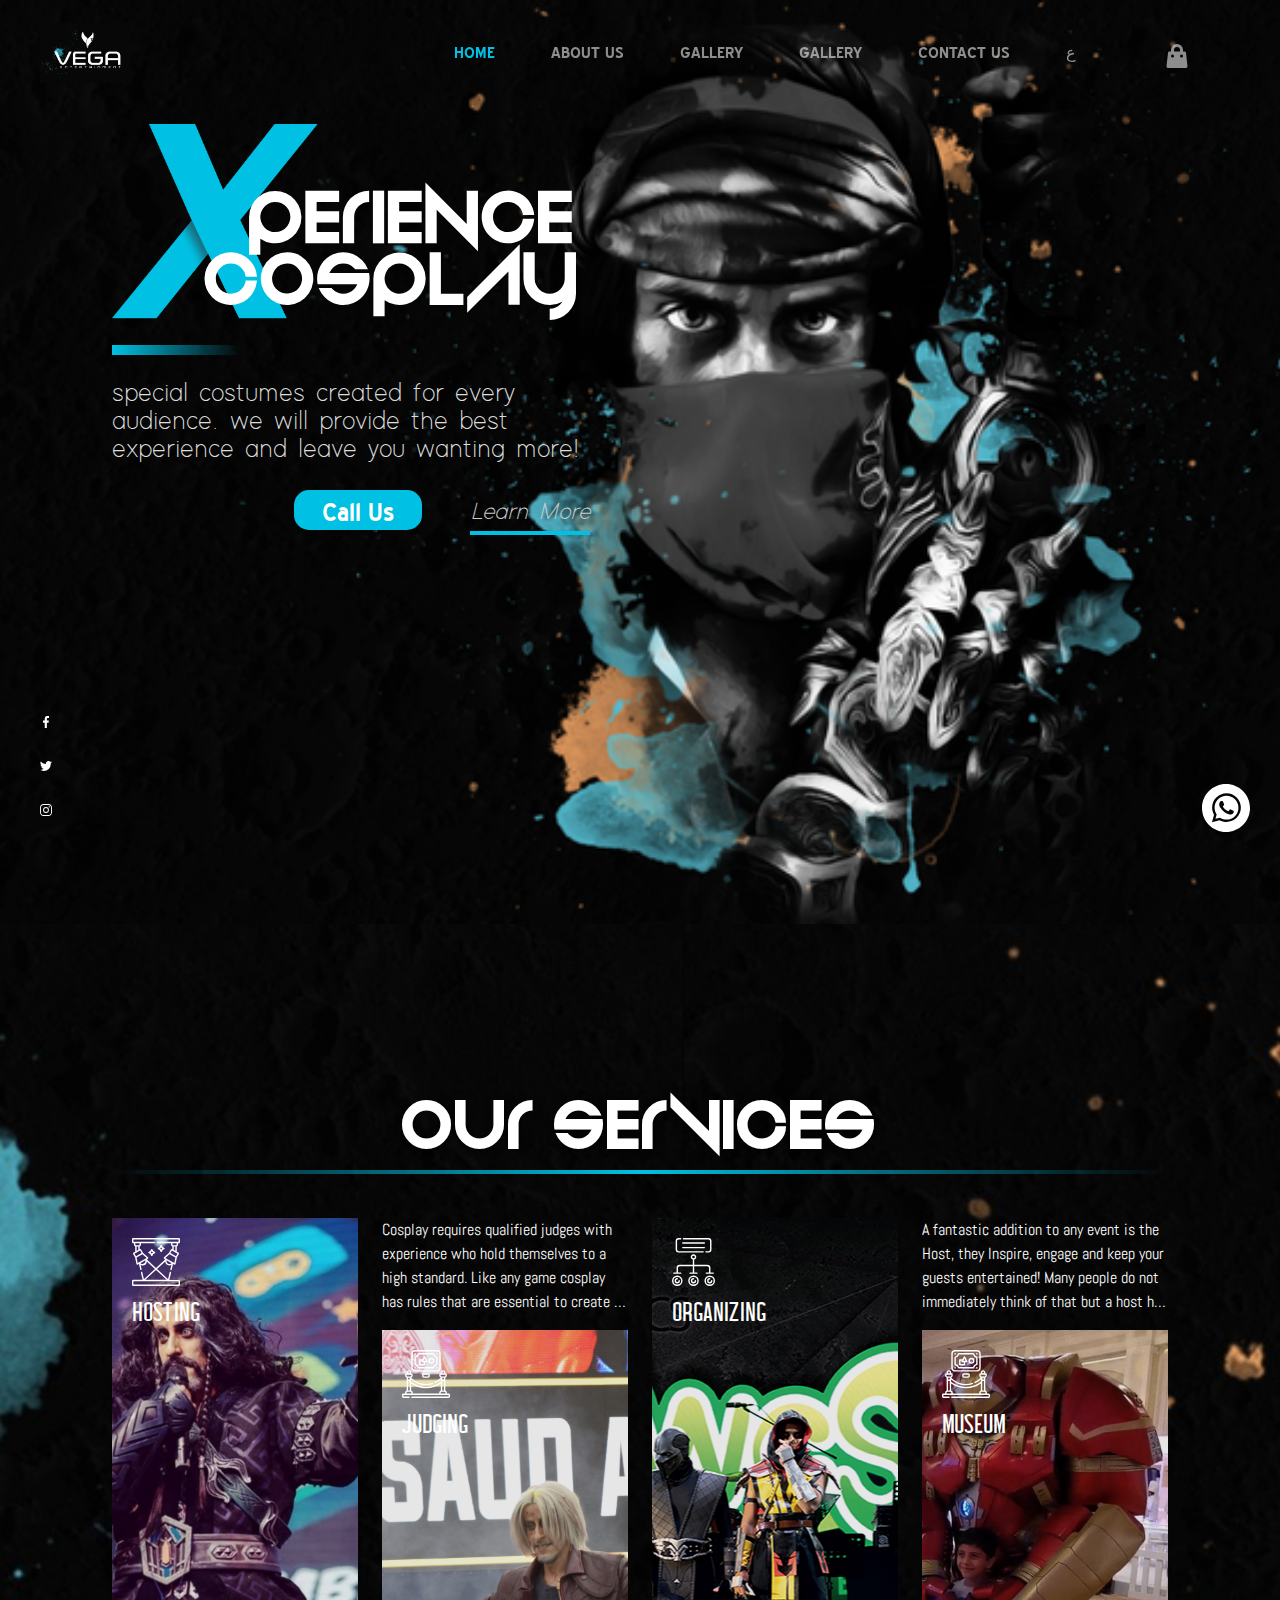
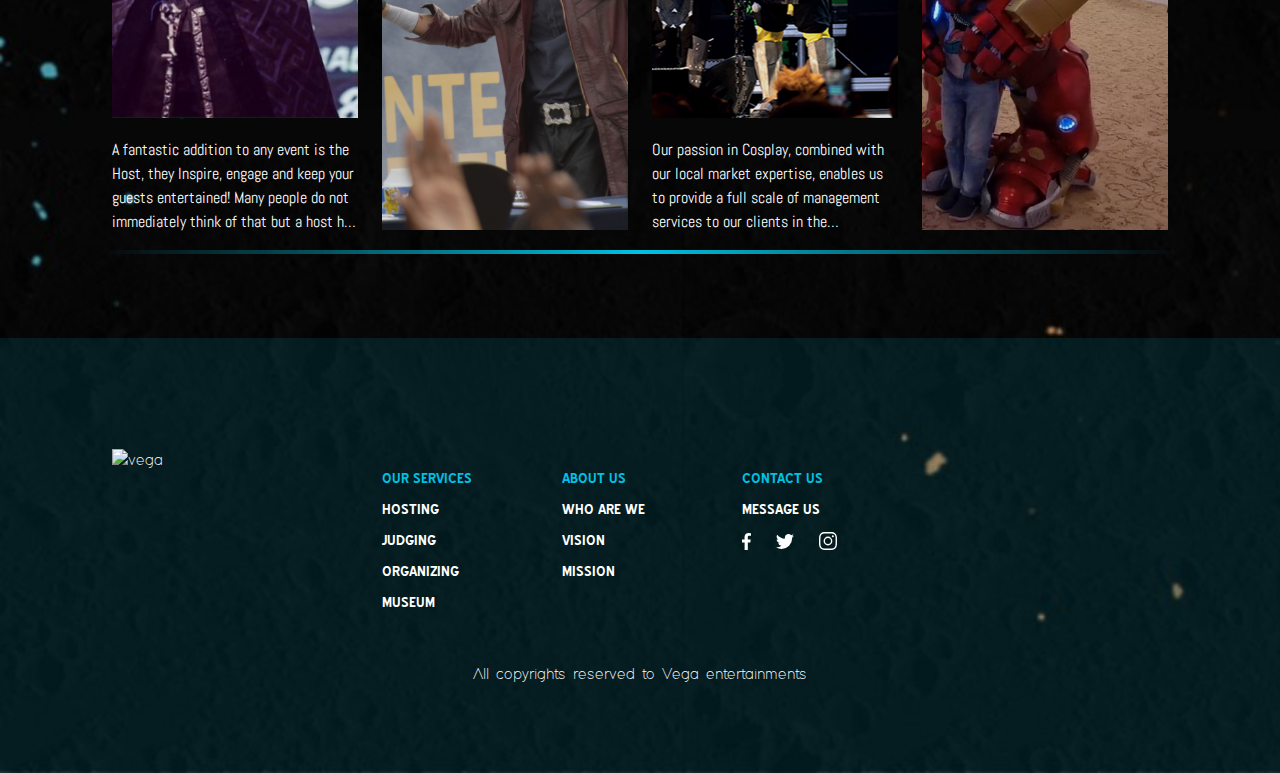
==== commit 44cf68ad: "0" ====
--- a/public/index.html
+++ b/public/index.html
@@ -53,10 +53,20 @@
               <a
                 rel="localize[nav.gallery]"
                 class="nav-link"
+                href="compete.html"
+                >Compete</a
+              >
+            </li>
+         <li class="nav-item">
+              <a
+                rel="localize[nav.gallery]"
+                class="nav-link"
                 href="gallery.html"
                 >gallery</a
               >
             </li>
+        
+
             <li class="nav-item">
               <a
                 rel="localize[nav.contact]"
@@ -115,15 +125,16 @@
                   the best experience and leave you wanting more!
                 </p>
                 <div class="actions d-flex justify-content-end">
-                  <a href="eventName.html">
+                  <a href="contact-us.html">
                   <button class="main" rel="localize[home.callUs]">
-                
                     call us
                   </button>
                 </a>
+                <a href="about-us.html">
                   <button class="link" rel="localize[home.learnMore]">
                     learn more
                   </button>
+                </a>
                 </div>
               </div>
             </div>
@@ -132,7 +143,7 @@
         </div>
       </div>
       <div class="whatsapp">
-        <a target="_blank" href="https://wa.me/+201123883556"
+        <a target="_blank" href="https://wa.me/+966503233335"
           ><img src="images/whatsapp.svg" alt=""
         /></a>
       </div>
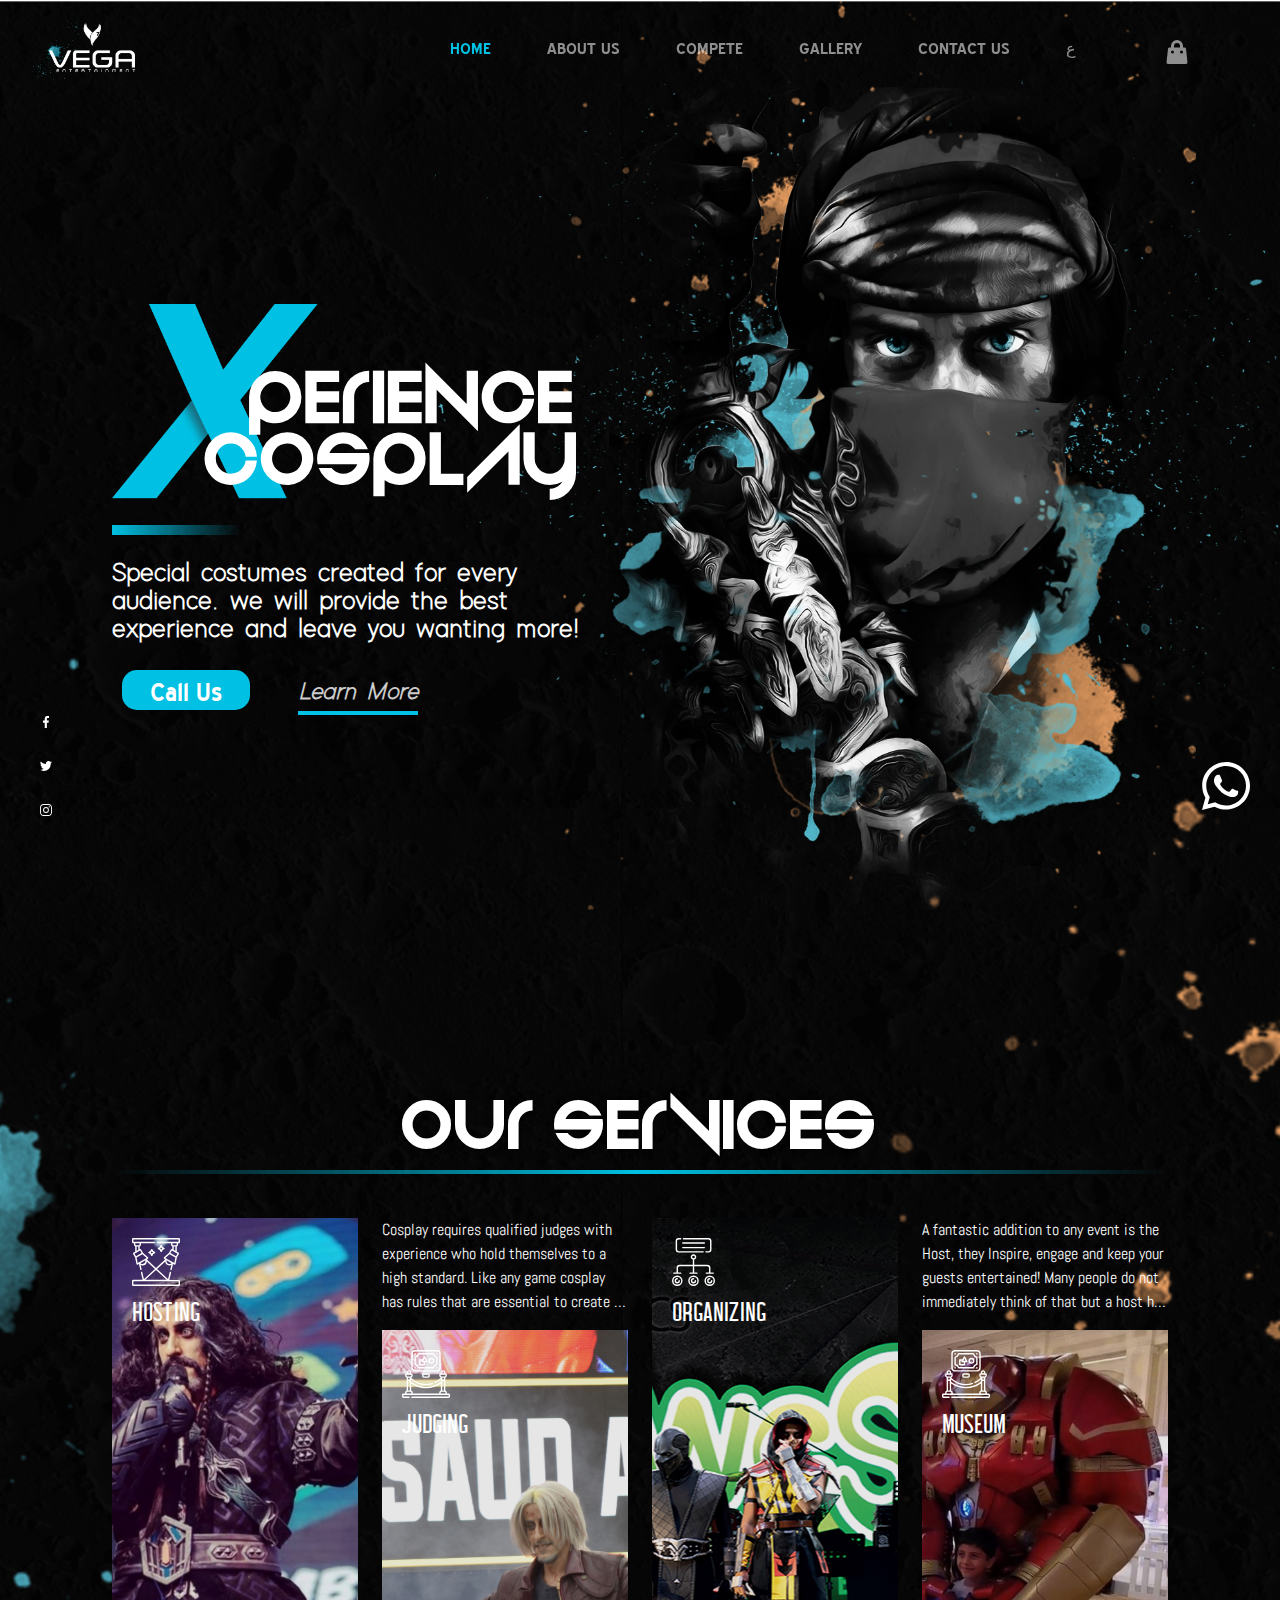
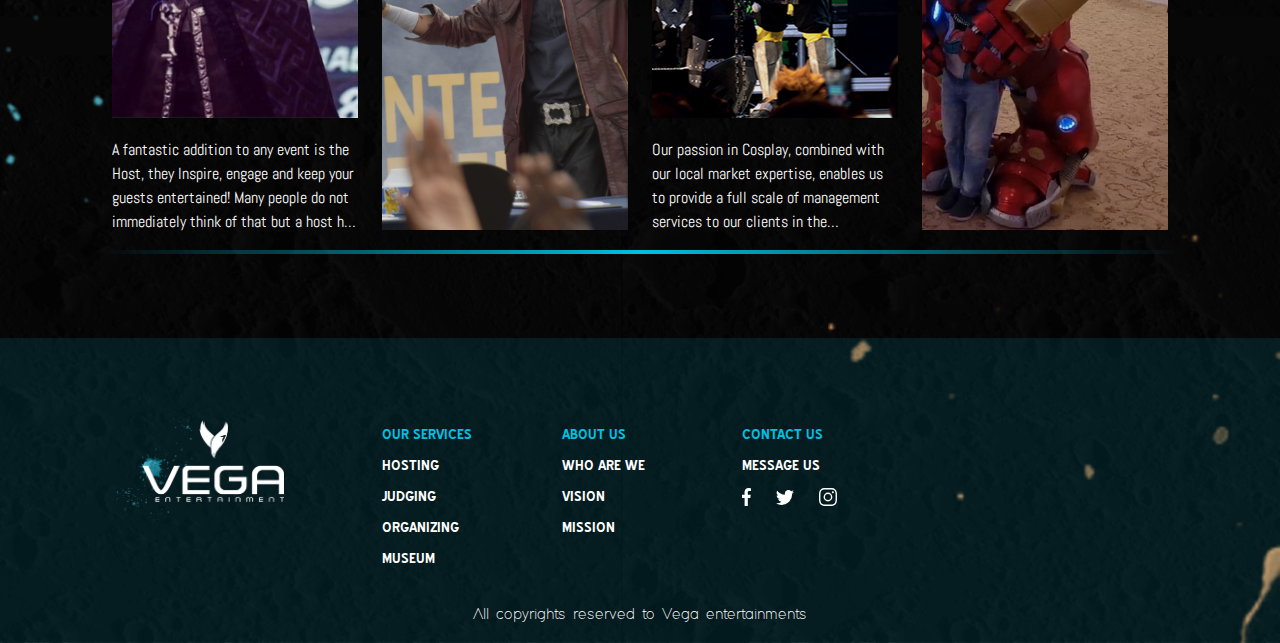
==== commit 21d208be: "pull ya abdooo" ====
--- a/public/index.html
+++ b/public/index.html
@@ -16,7 +16,7 @@
     <nav class="navbar navbar-expand-lg navbar-dark">
       <div class="container-fluid">
         <a class="navbar-brand" href="index.html">
-          <img src="images/logo.jpg" alt="Vega" />
+          <img src="images/logo.png" alt="Vega" />
         </a>
         <button
           class="navbar-toggler"
@@ -51,7 +51,7 @@
             </li>
             <li class="nav-item">
               <a
-                rel="localize[nav.gallery]"
+                rel="localize[nav.compete]"
                 class="nav-link"
                 href="compete.html"
                 >Compete</a
@@ -121,10 +121,10 @@
                   <img src="images/Group 1318.svg" />
                 </div>
                 <p class="header-text" rel="localize[home.heroParagraph]">
-                  special costumes created for every audience. we will provide
+                  Special costumes created for every audience. we will provide
                   the best experience and leave you wanting more!
                 </p>
-                <div class="actions d-flex justify-content-end">
+                <div class="actions d-flex justify-content">
                   <a href="contact-us.html">
                   <button class="main" rel="localize[home.callUs]">
                     call us
@@ -328,7 +328,7 @@
       <div class="container">
         <div class="row">
           <div class="col-md-3 col-sm-6" style="z-index: 2">
-            <img src="images/group 75.svg" alt="vega" />
+            <img src="images/logo.png" alt="vega" />
           </div>
           <div class="col-md-2 col-sm-6">
             <div class="d-flex flex-column">
--- a/public/main.css
+++ b/public/main.css
@@ -64,12 +64,13 @@
   max-width: 100%;
 }
 body {
-  background: url("./images/Group\ 139.jpg");
+  background: url("./images/homepagebackground.jpg");
   background-size: cover;
   color: white;
   font-family: "adam";
   overflow-x: hidden;
   scroll-padding-top: 100px;
+  background-position: center top;
 }
 
 [dir="rtl"] body {
@@ -209,9 +210,14 @@
 }
 
 button.main {
-  background-color: var(--primary);
+  background-color:  var(--primary);
   border-radius: 15px;
   font-family: "bhigh";
+
+}
+button.main:hover{
+  background: linear-gradient(to right, var(--primary), #1089A1);
+
 }
 
 button.link {
@@ -219,8 +225,14 @@
   font-style: italic;
   font-family: "adam";
   color: #ccc;
-}
-
+  font-weight: 600;
+}
+
+
+button.link:hover {
+color: white;
+
+}
 button.link::after {
   content: "";
   display: block;
@@ -236,3 +248,14 @@
 .blue {
   color: var(--primary);
 }
+
+.modal,
+select,
+input,
+textarea {
+  color: black;
+  font-family: "bhigh";
+}
+.navbar-dark .navbar-nav .nav-link:focus, .navbar-dark .navbar-nav .nav-link:hover {
+  color: white;
+}--- a/public/css/navbar.css
+++ b/public/css/navbar.css
@@ -12,11 +12,10 @@
   }
 }
 .navbar img {
-  height: 80px;
-  width: 180px;
+  height: 72px;
   object-fit: contain;
   object-position: left;
-  padding: 10px;
+  padding: 0px;
 }
 .navbar .nav-item {
   text-transform: uppercase;
--- a/public/css/footer.css
+++ b/public/css/footer.css
@@ -2,6 +2,7 @@
   position: relative;
   min-height: 300px;
   padding: 30px 0;
+  padding-bottom: 0;
 }
 footer .background-img {
   object-position: right bottom;
@@ -40,12 +41,18 @@
 }
 
 footer .container {
-  margin-top: 80px;
+  margin-top: 36px;
 }
 
 footer .copytight {
-  margin: 40px 0;
+  margin-top: 24px;
 }
 footer .copytight p {
   text-align: center;
 }
+footer img {
+  max-width: 172px;
+}
+footer .footer-logo img {
+  margin-top: 18px;
+}--- a/public/css/home.css
+++ b/public/css/home.css
@@ -3,7 +3,6 @@
 section.home {
   position: relative;
   min-height: 100vh;
-  background-image: url(../images/homebg.png);
   background-position-x: -150px;
   background-size: cover;
   background-position-y: center;
@@ -421,7 +420,9 @@
   font-size: 18px;
   font-weight: 600;
 }
-
+.header-image{
+  margin-top: 20vh;
+}
 .header-image img {
   width: 90%;
 }
@@ -438,7 +439,8 @@
 .header-text {
   font-size: 26px;
   line-height: normal;
-  color: #ddd;
+  color: #fff;
+  font-weight: 600;
 }
 
 @media (max-width: 768px) {
@@ -487,7 +489,7 @@
 }
 
 .whatsapp {
-  position: absolute;
+  position: fixed;
   bottom: 10%;
   right: var(--bs-gutter-x, 0.75rem);
   z-index: 4;
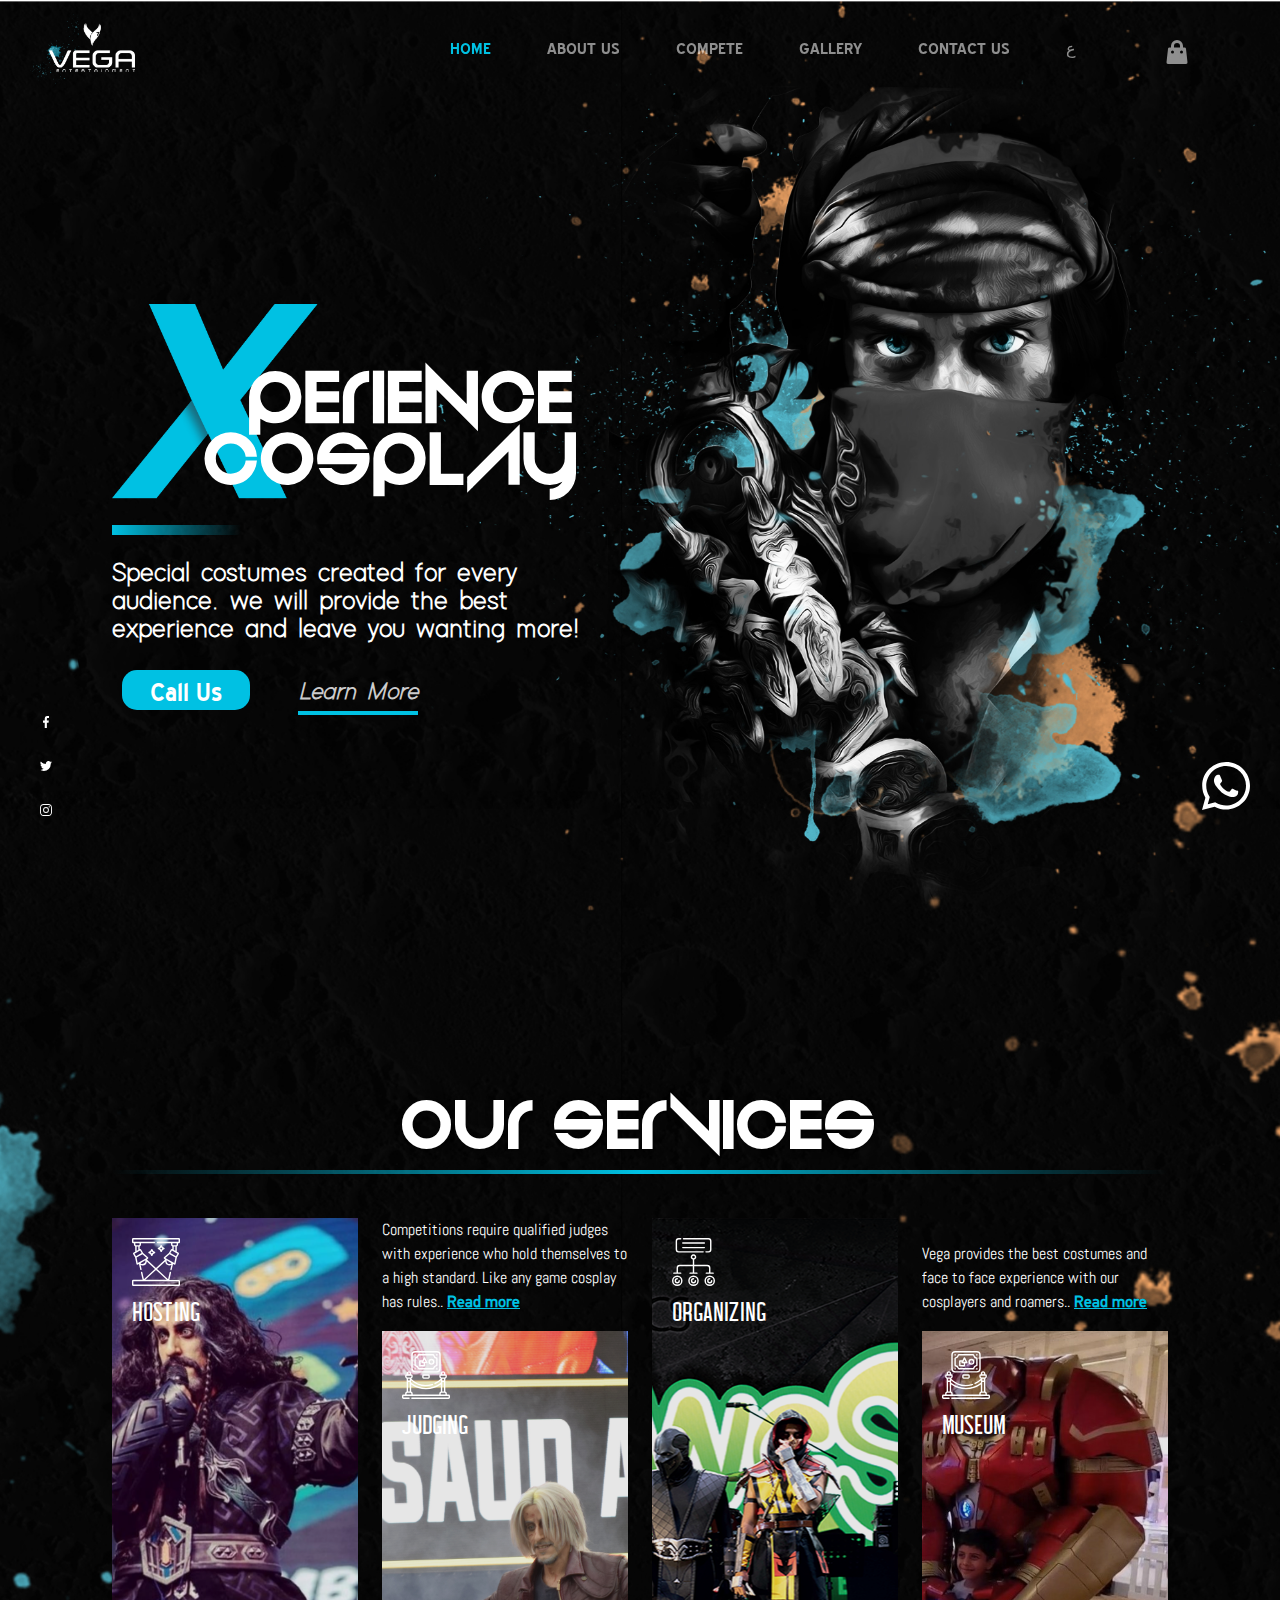
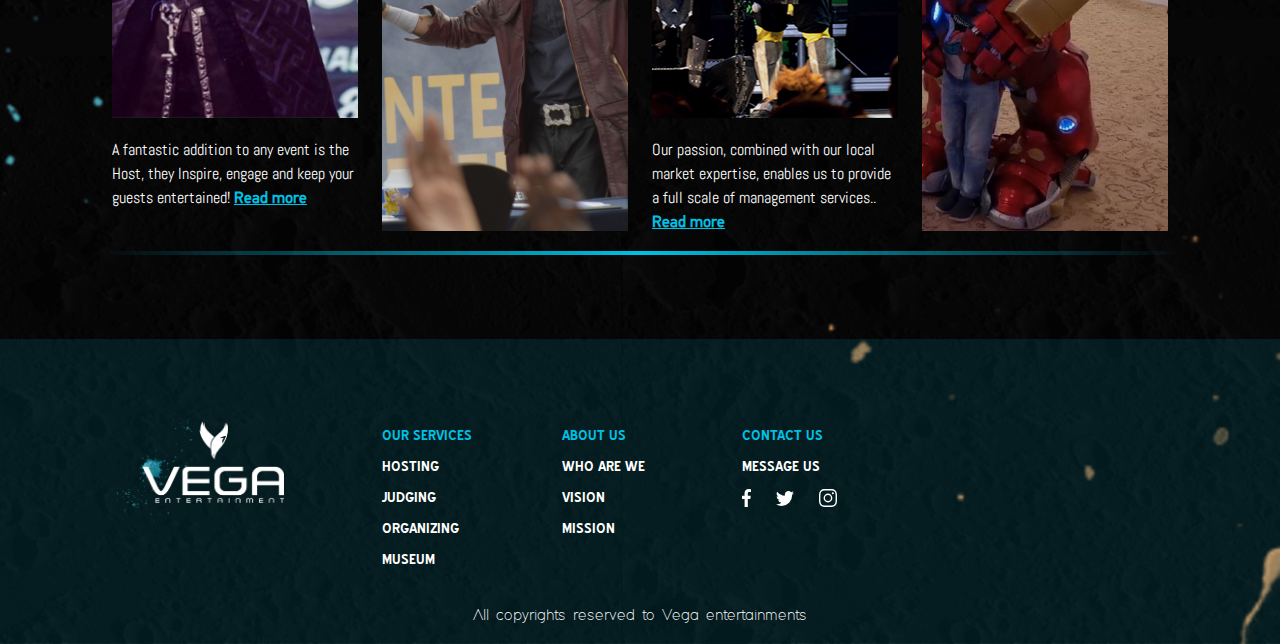
==== commit 63072a13: "update" ====
--- a/public/index.html
+++ b/public/index.html
@@ -43,7 +43,7 @@
                 >Home</a
               >
             </li>
-        
+
             <li class="nav-item">
               <a rel="localize[nav.about]" class="nav-link" href="about-us.html"
                 >about</a
@@ -57,7 +57,7 @@
                 >Compete</a
               >
             </li>
-         <li class="nav-item">
+            <li class="nav-item">
               <a
                 rel="localize[nav.gallery]"
                 class="nav-link"
@@ -65,7 +65,6 @@
                 >gallery</a
               >
             </li>
-        
 
             <li class="nav-item">
               <a
@@ -126,15 +125,15 @@
                 </p>
                 <div class="actions d-flex justify-content">
                   <a href="contact-us.html">
-                  <button class="main" rel="localize[home.callUs]">
-                    call us
-                  </button>
-                </a>
-                <a href="about-us.html">
-                  <button class="link" rel="localize[home.learnMore]">
-                    learn more
-                  </button>
-                </a>
+                    <button class="main" rel="localize[home.callUs]">
+                      call us
+                    </button>
+                  </a>
+                  <a href="about-us.html">
+                    <button class="link" rel="localize[home.learnMore]">
+                      learn more
+                    </button>
+                  </a>
                 </div>
               </div>
             </div>
@@ -197,14 +196,12 @@
                 </div>
               </div>
               <div class="body">
-                <p rel="localize[services.hosting.body]">
-                  A fantastic addition to any event is the Host, they Inspire,
-                  engage and keep your guests entertained! Many people do not
-                  immediately think of that but a host has practical benifts of
-                  time-keeping and facilitating, they also offer advantages
-                  during show delays or technical issues. On the other hand a
-                  great Host will to keep the crowd excited and engaged as they
-                  build suspense in anticipation for the main event.
+                <p>
+                  <span rel="localize[services.hosting.body]">
+                    A fantastic addition to any event is the Host, they Inspire,
+                    engage and keep your guests entertained!
+                  </span>
+                  <a href="./about-us.html">Read more</a>
                 </p>
               </div>
             </div>
@@ -234,12 +231,13 @@
                 </div>
               </div>
               <div class="body">
-                <p rel="localize[services.judging.body]">
-                  Cosplay requires qualified judges with experience who hold
-                  themselves to a high standard. Like any game cosplay has rules
-                  that are essential to create a safe and fair atmosphere during
-                  competitions, this will help inspire passion to a generation
-                  of Cosplayers and fans who honor the game and enjoy it
+                <p>
+                  <span rel="localize[services.judging.body]">
+                    Competitions require qualified judges with experience who
+                    hold themselves to a high standard. Like any game cosplay
+                    has rules..
+                  </span>
+                  <a href="./about-us.html">Read more</a>
                 </p>
               </div>
             </div>
@@ -268,15 +266,12 @@
                 </div>
               </div>
               <div class="body">
-                <p rel="localize[services.organizing.body]">
-                  Our passion in Cosplay, combined with our local market
-                  expertise, enables us to provide a full scale of management
-                  services to our clients in the entertainment industry From
-                  event planning , or stage production VE team will to handle
-                  every logistical element of your event , and serve as the
-                  conceptual and visual event designer to handle all stage
-                  aspects. Therefore, we handle and orchestrate the planning,
-                  production and design elements.
+                <p>
+                  <span class="" rel="localize[services.organizing.body]">
+                    Our passion, combined with our local market expertise,
+                    enables us to provide a full scale of management services..
+                  </span>
+                  <a href="./about-us.html">Read more</a>
                 </p>
               </div>
             </div>
@@ -306,14 +301,12 @@
                 </div>
               </div>
               <div class="body">
-                <p rel="localize[services.museum.body]">
-                  A fantastic addition to any event is the Host, they Inspire,
-                  engage and keep your guests entertained! Many people do not
-                  immediately think of that but a host has practical benifts of
-                  time-keeping and facilitating, they also offer advantages
-                  during show delays or technical issues. On the other hand a
-                  great Host will to keep the crowd excited and engaged as they
-                  build suspense in anticipation for the main event.
+                <p>
+                  <span rel="localize[services.museum.body]">
+                    Vega provides the best costumes and face to face experience
+                    with our cosplayers and roamers..
+                  </span>
+                  <a href="./about-us.html">Read more</a>
                 </p>
               </div>
             </div>
@@ -352,7 +345,7 @@
               >
             </div>
           </div>
- 
+
           <div class="col-md-2 col-sm-6">
             <div class="d-flex flex-column">
               <a
--- a/public/css/home.css
+++ b/public/css/home.css
@@ -420,7 +420,7 @@
   font-size: 18px;
   font-weight: 600;
 }
-.header-image{
+.header-image {
   margin-top: 20vh;
 }
 .header-image img {
@@ -497,3 +497,9 @@
 .whatsapp img {
   width: 48px;
 }
+
+section.services .body a {
+  font-family: "pfdin";
+  color: var(--primary);
+  font-weight: bold;
+}
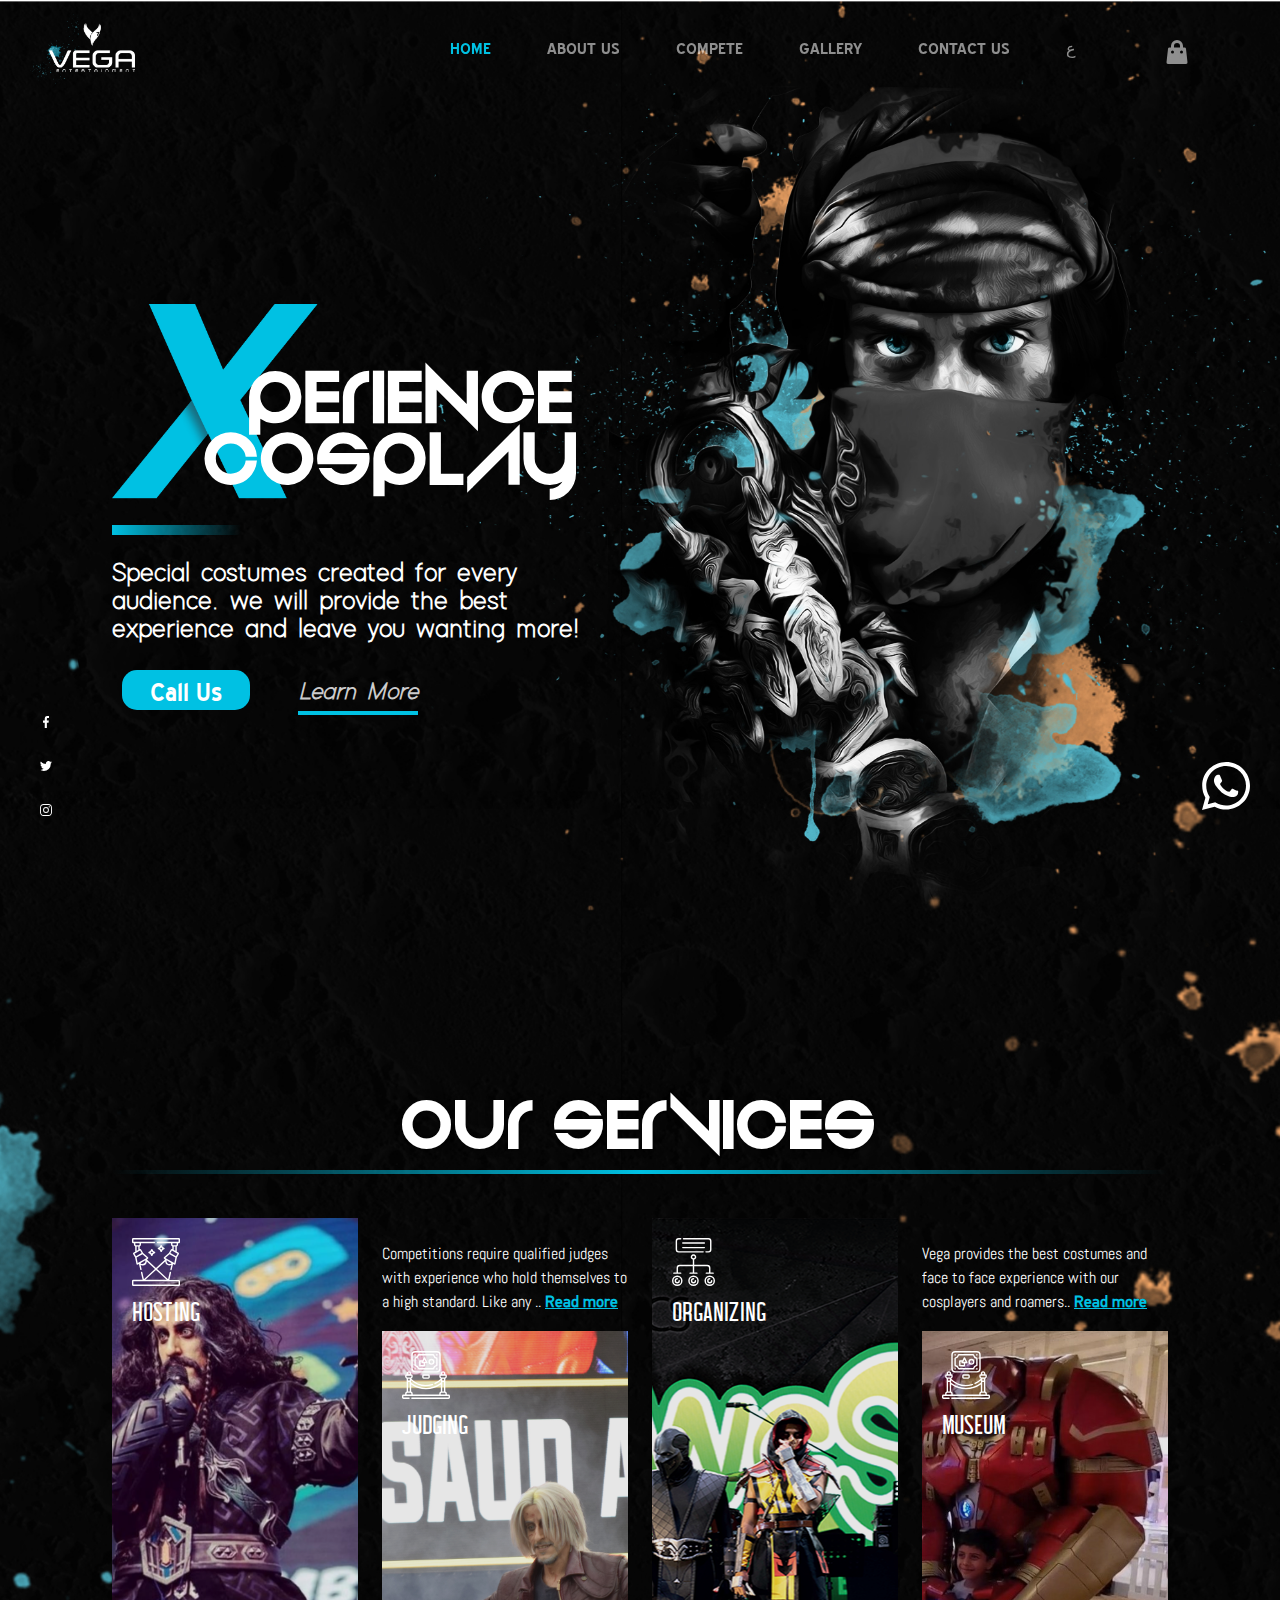
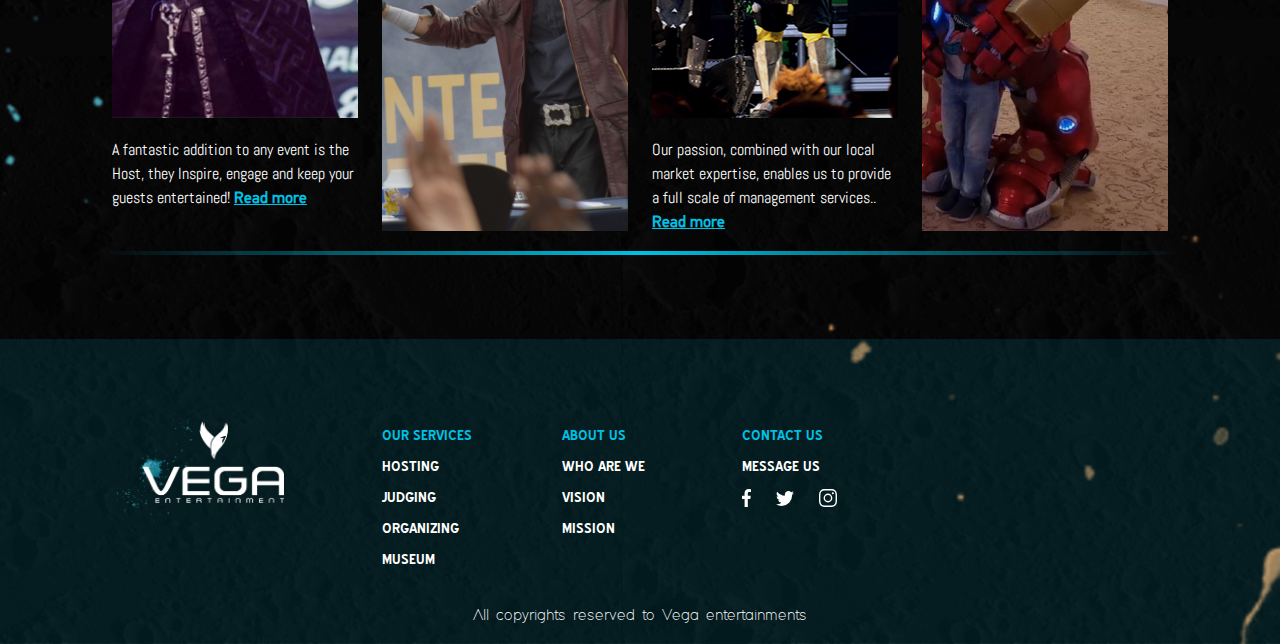
==== commit cc908a7b: "fixed read more" ====
--- a/public/index.html
+++ b/public/index.html
@@ -234,8 +234,7 @@
                 <p>
                   <span rel="localize[services.judging.body]">
                     Competitions require qualified judges with experience who
-                    hold themselves to a high standard. Like any game cosplay
-                    has rules..
+                    hold themselves to a high standard. Like any ..
                   </span>
                   <a href="./about-us.html">Read more</a>
                 </p>
